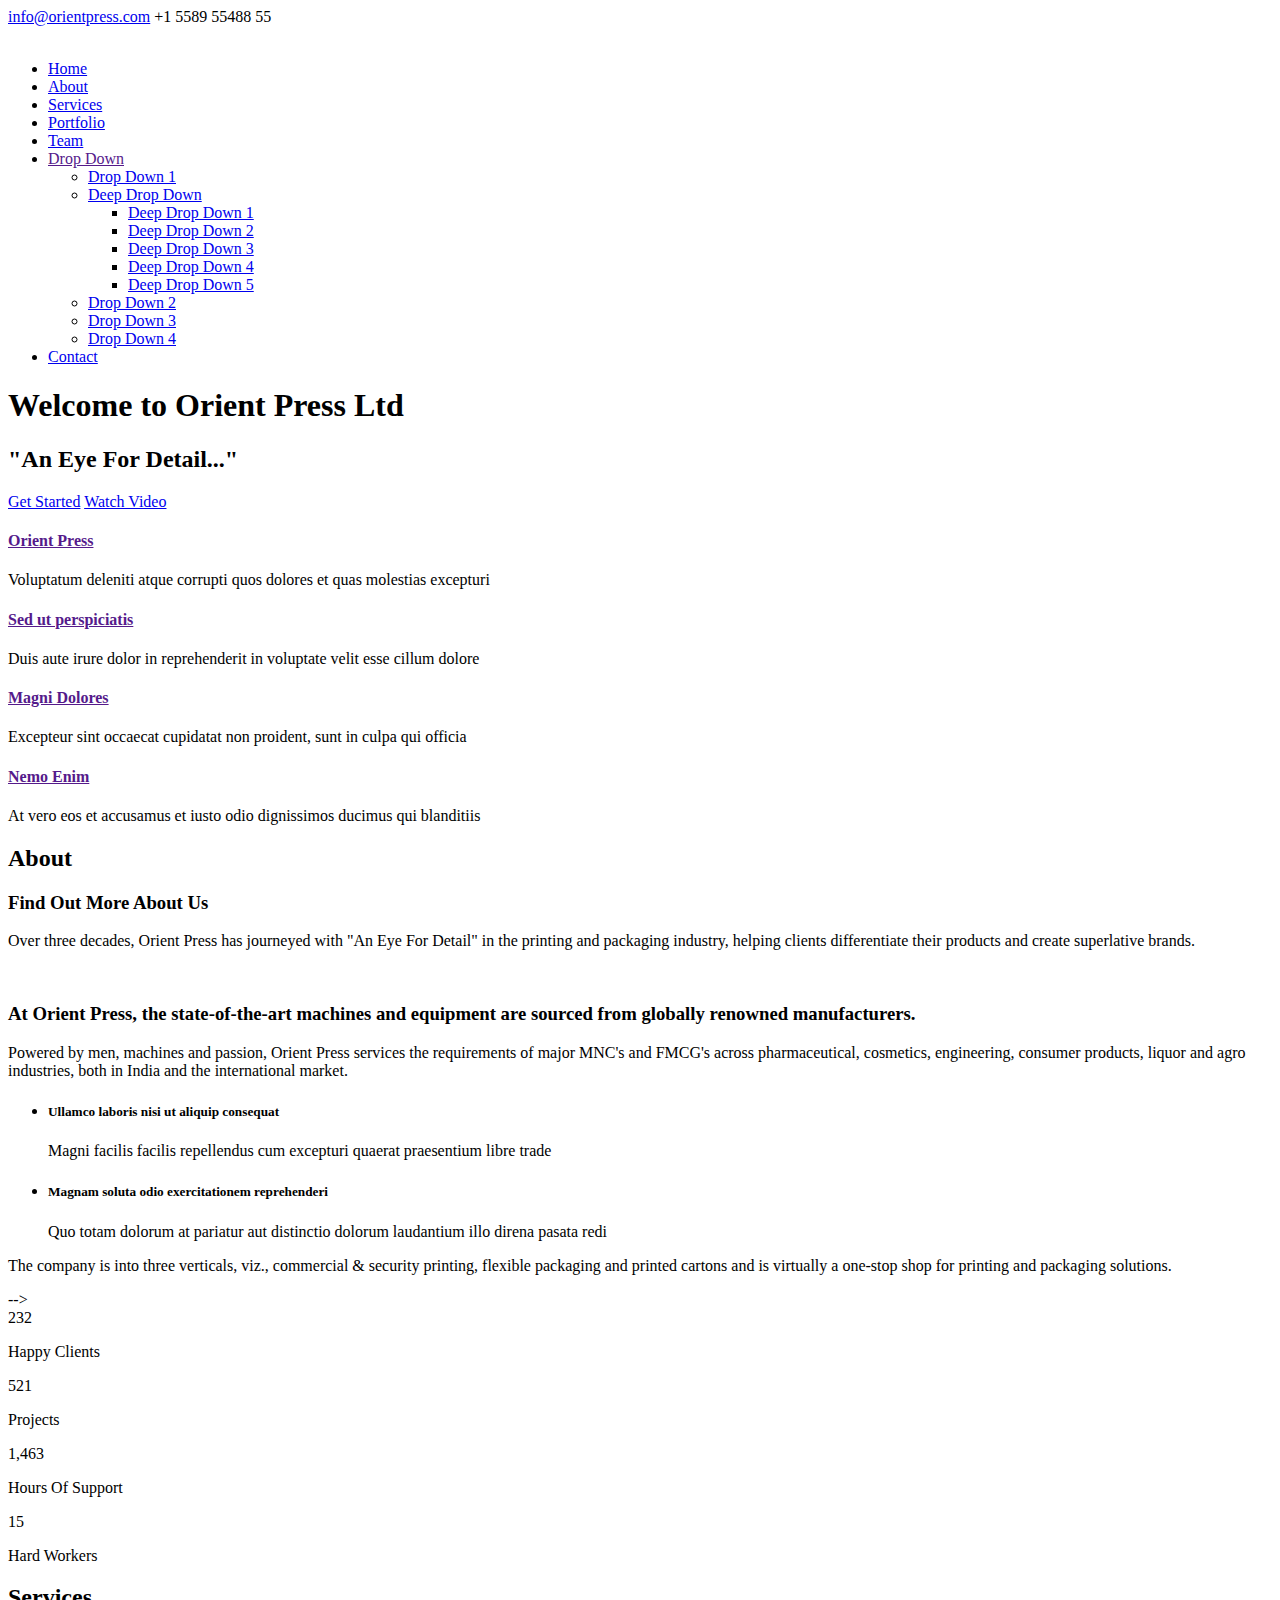
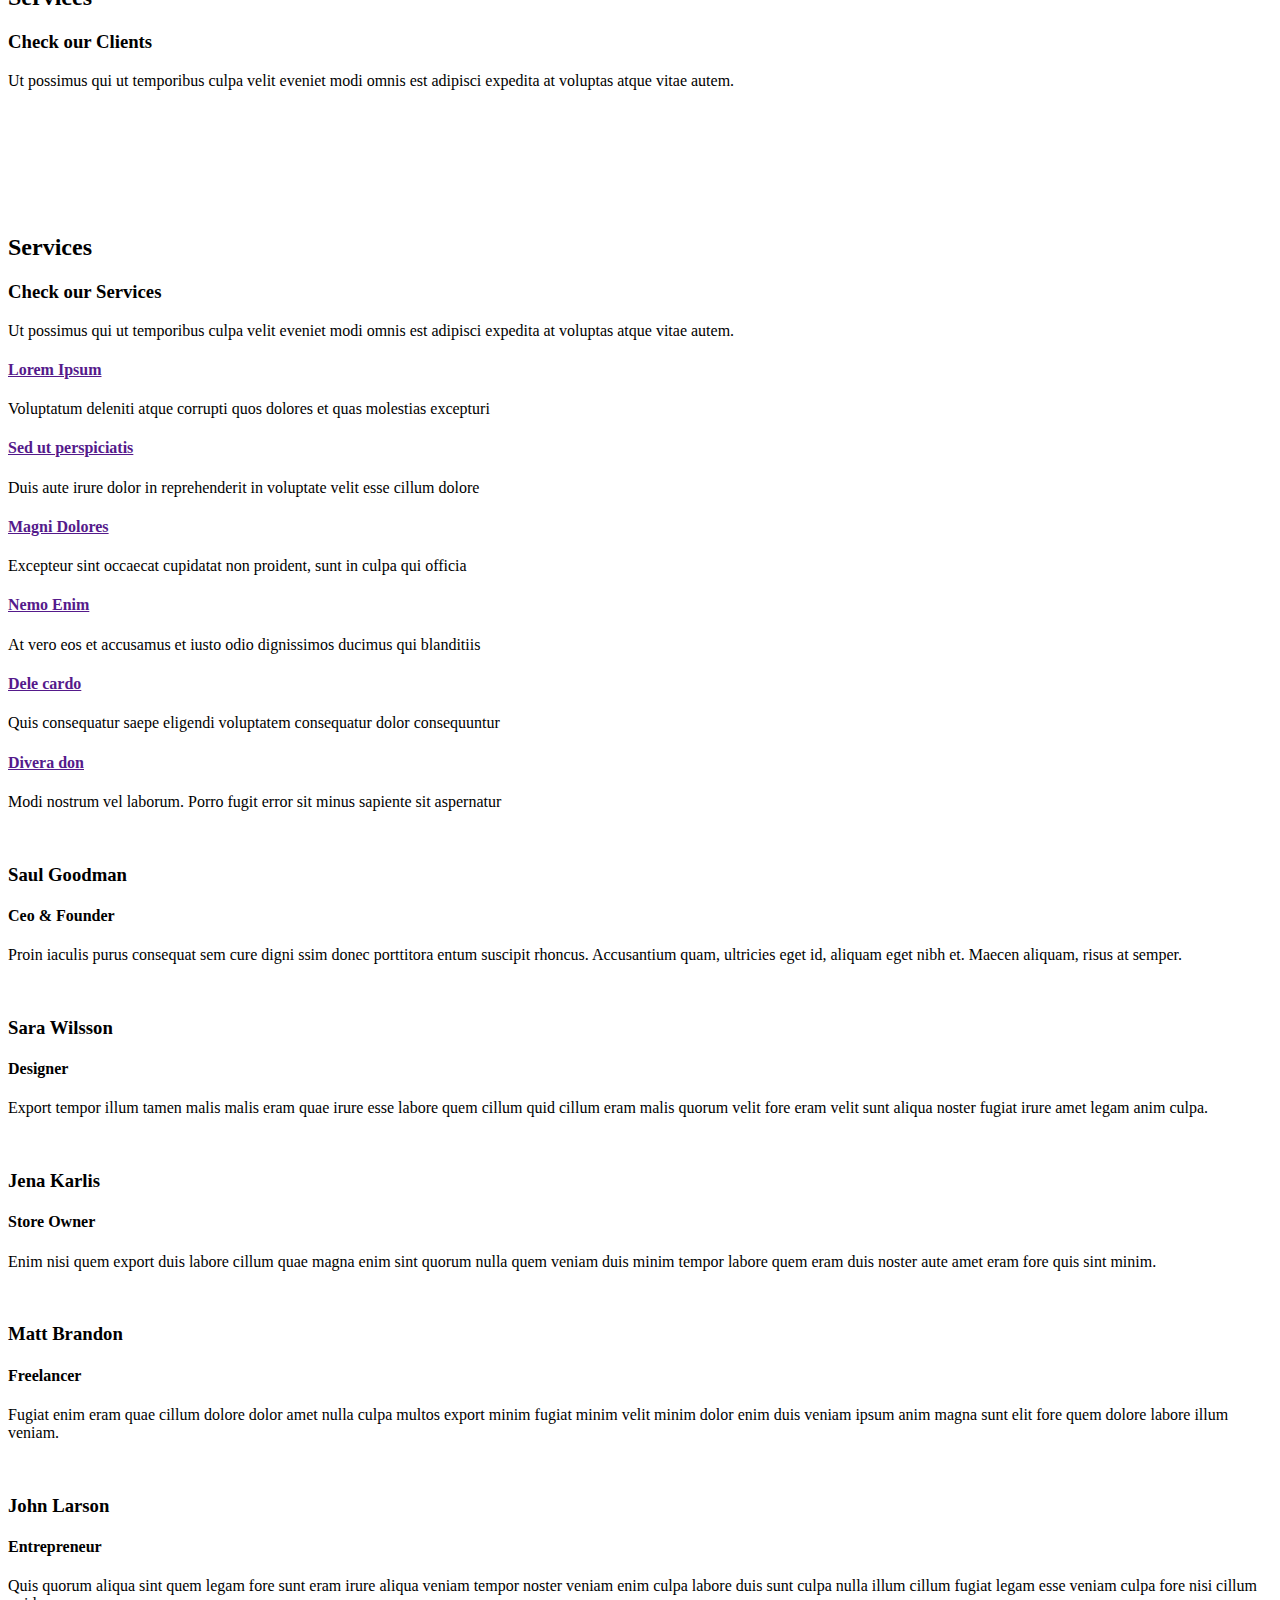
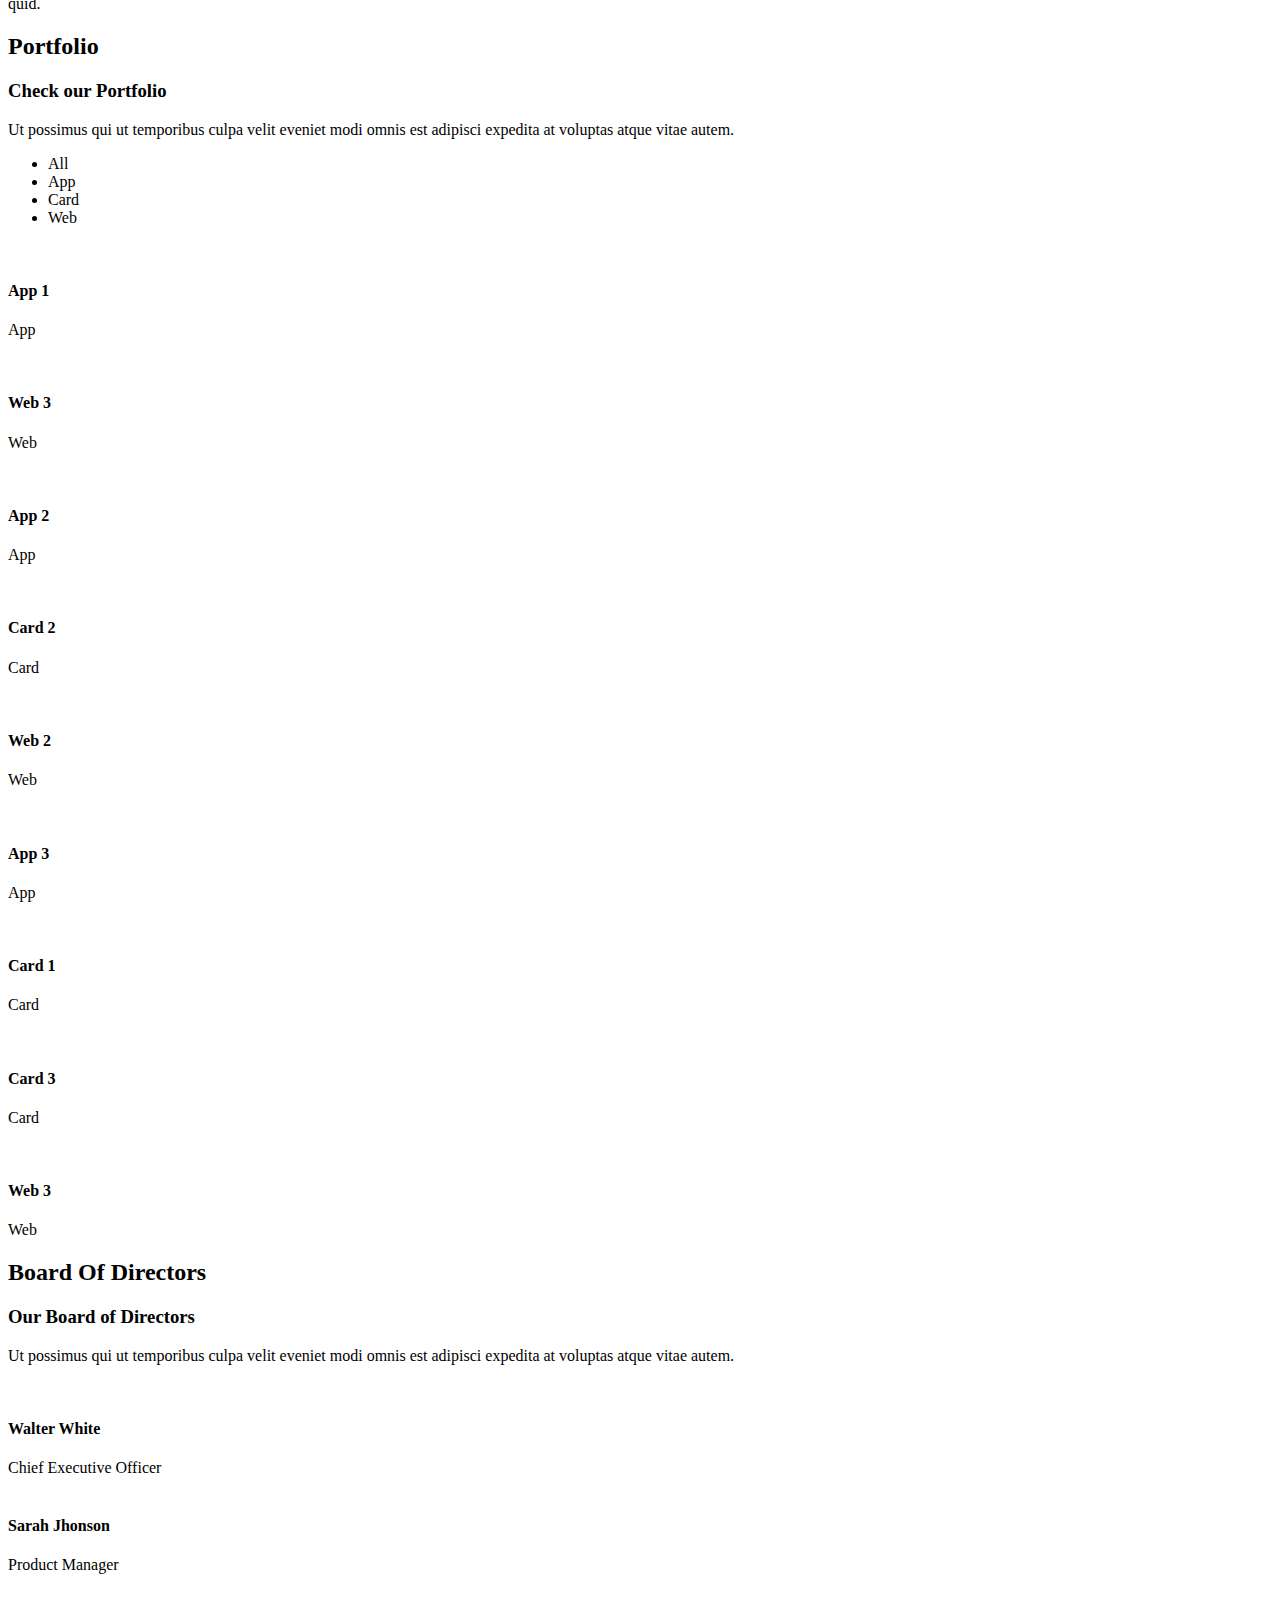
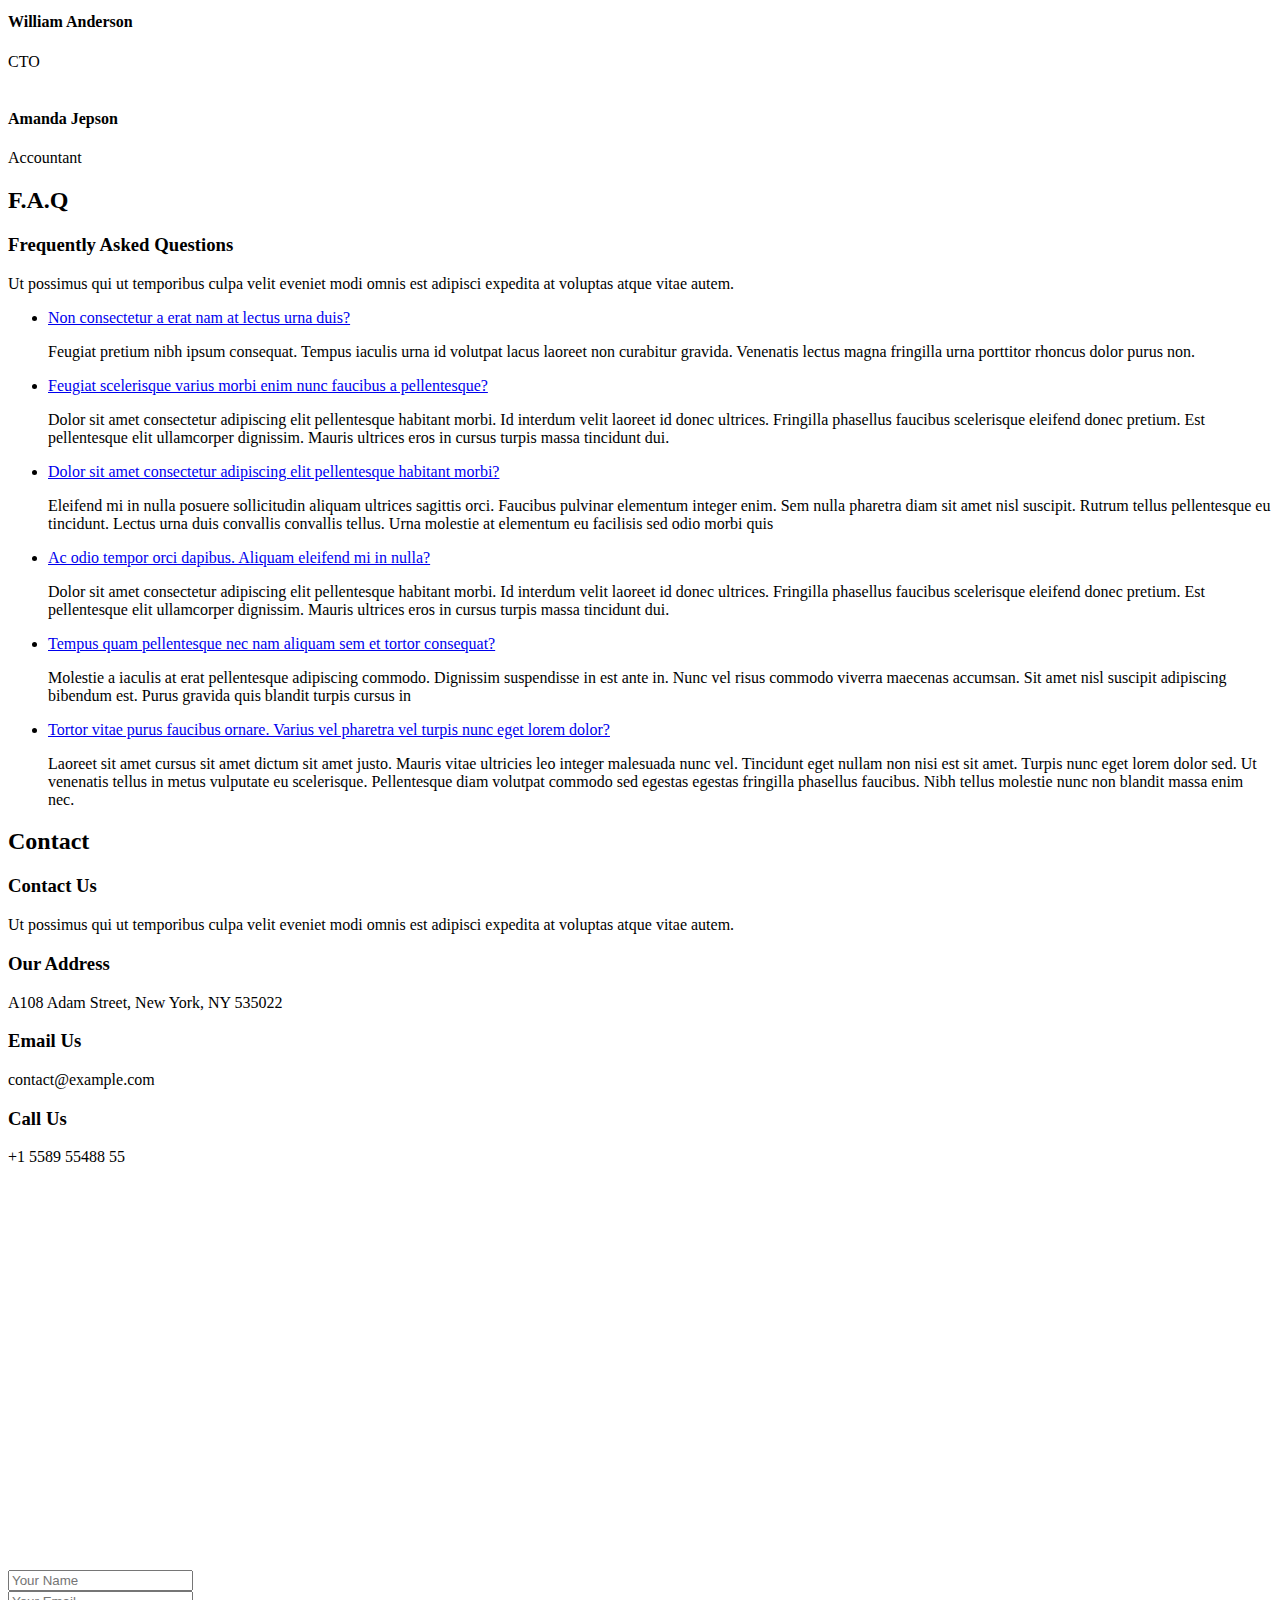
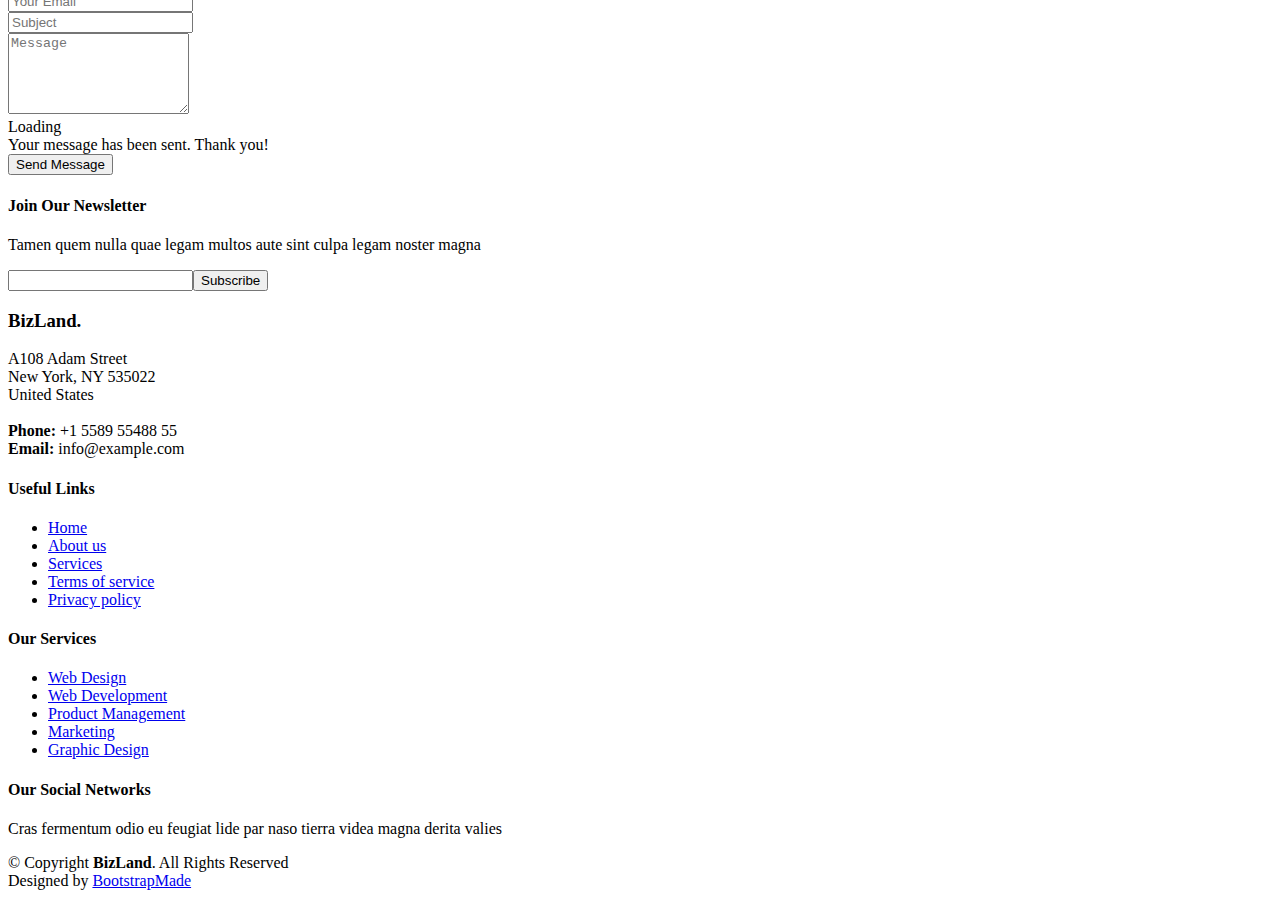
==== index.html @ 2084dbeb "Add files via upload" ====
<!DOCTYPE html>
<html lang="en">

<head>
  <meta charset="utf-8">
  <meta content="width=device-width, initial-scale=1.0" name="viewport">

  <title>BizLand Bootstrap Template - Index</title>
  <meta content="" name="description">
  <meta content="" name="keywords">

  <!-- Favicons -->
  <link href="assets/img/favicon.png" rel="icon">
  <link href="assets/img/apple-touch-icon.png" rel="apple-touch-icon">

  <!-- Google Fonts -->
  <link href="https://fonts.googleapis.com/css?family=Open+Sans:300,300i,400,400i,600,600i,700,700i|Roboto:300,300i,400,400i,500,500i,600,600i,700,700i|Poppins:300,300i,400,400i,500,500i,600,600i,700,700i" rel="stylesheet">

  <!-- Vendor CSS Files -->
  <link href="assets/vendor/bootstrap/css/bootstrap.min.css" rel="stylesheet">
  <link href="assets/vendor/icofont/icofont.min.css" rel="stylesheet">
  <link href="assets/vendor/boxicons/css/boxicons.min.css" rel="stylesheet">
  <link href="assets/vendor/owl.carousel/assets/owl.carousel.min.css" rel="stylesheet">
  <link href="assets/vendor/venobox/venobox.css" rel="stylesheet">
  <link href="assets/vendor/aos/aos.css" rel="stylesheet">

  <!-- Template Main CSS File -->
  <link href="assets/css/style.css" rel="stylesheet">

  <!-- =======================================================
  * Template Name: BizLand - v1.2.0
  * Template URL: https://bootstrapmade.com/bizland-bootstrap-business-template/
  * Author: BootstrapMade.com
  * License: https://bootstrapmade.com/license/
  ======================================================== -->
</head>

<body>

  <!-- ======= Top Bar ======= -->
  <div id="topbar" class="d-none d-lg-flex align-items-center fixed-top">
    <div class="container d-flex">
      <div class="contact-info mr-auto">
        <i class="icofont-envelope"></i> <a href="mailto:info@orientpress.com">info@orientpress.com</a>
        <i class="icofont-phone"></i> +1 5589 55488 55
      </div>
      <div class="social-links">
        <a href="#" class="twitter"><i class="icofont-twitter"></i></a>
        <a href="#" class="facebook"><i class="icofont-facebook"></i></a>
        <a href="#" class="instagram"><i class="icofont-instagram"></i></a>
        <a href="#" class="skype"><i class="icofont-skype"></i></a>
        <a href="#" class="linkedin"><i class="icofont-linkedin"></i></i></a>
      </div>
    </div>
  </div>

  <!-- ======= Header ======= -->
  <header id="header" class="fixed-top">
    <div class="container d-flex align-items-center">

      <!-- <h1 class="logo mr-auto"><a href="index.html">Orient Press Ltd<span>.</span></a></h1> -->
      <img class="logo-adjust" src="./assets/img/512.jpg" alt=""> </img>
      <!-- Uncomment below if you prefer to use an image logo -->
      <!-- <a href="index.html" class="logo mr-auto"><img src="assets/img/logo.png" alt=""></a>-->

      <nav class="nav-menu d-none d-lg-block">
        <ul>
          <li class="active"><a href="index.html">Home</a></li>
          <li><a href="#about">About</a></li>
          <li><a href="#services">Services</a></li>
          <li><a href="#portfolio">Portfolio</a></li>
          <li><a href="#team">Team</a></li>
          <li class="drop-down"><a href="">Drop Down</a>
            <ul>
              <li><a href="#">Drop Down 1</a></li>
              <li class="drop-down"><a href="#">Deep Drop Down</a>
                <ul>
                  <li><a href="#">Deep Drop Down 1</a></li>
                  <li><a href="#">Deep Drop Down 2</a></li>
                  <li><a href="#">Deep Drop Down 3</a></li>
                  <li><a href="#">Deep Drop Down 4</a></li>
                  <li><a href="#">Deep Drop Down 5</a></li>
                </ul>
              </li>
              <li><a href="#">Drop Down 2</a></li>
              <li><a href="#">Drop Down 3</a></li>
              <li><a href="#">Drop Down 4</a></li>
            </ul>
          </li>
          <li><a href="#contact">Contact</a></li>

        </ul>
      </nav><!-- .nav-menu -->

    </div>
  </header><!-- End Header -->

  <!-- ======= Hero Section ======= -->
  <section id="hero" class="d-flex align-items-center">
    <div class="container" data-aos="zoom-out" data-aos-delay="100">
      <h1>Welcome to <span>Orient Press Ltd</spa>
      </h1>
      <h2>"An Eye For Detail..."</h2>
      <div class="d-flex">
        <a href="#about" class="btn-get-started scrollto">Get Started</a>
        <a href="https://www.youtube.com/watch?v=jDDaplaOz7Q" class="venobox btn-watch-video" data-vbtype="video" data-autoplay="true"> Watch Video <i class="icofont-play-alt-2"></i></a>
      </div>
    </div>
  </section><!-- End Hero -->

  <main id="main">

    <!-- ======= Featured Services Section ======= -->
    <section id="featured-services" class="featured-services">
      <div class="container" data-aos="fade-up">

        <div class="row">
          <div class="col-md-6 col-lg-3 d-flex align-items-stretch mb-5 mb-lg-0">
            <div class="icon-box" data-aos="fade-up" data-aos-delay="100">
              <div class="icon"><i class="bx bxl-dribbble"></i></div>
              <h4 class="title"><a href="">Orient Press</a></h4>
              <p class="description">Voluptatum deleniti atque corrupti quos dolores et quas molestias excepturi</p>
            </div>
          </div>

          <div class="col-md-6 col-lg-3 d-flex align-items-stretch mb-5 mb-lg-0">
            <div class="icon-box" data-aos="fade-up" data-aos-delay="200">
              <div class="icon"><i class="bx bx-file"></i></div>
              <h4 class="title"><a href="">Sed ut perspiciatis</a></h4>
              <p class="description">Duis aute irure dolor in reprehenderit in voluptate velit esse cillum dolore</p>
            </div>
          </div>

          <div class="col-md-6 col-lg-3 d-flex align-items-stretch mb-5 mb-lg-0">
            <div class="icon-box" data-aos="fade-up" data-aos-delay="300">
              <div class="icon"><i class="bx bx-tachometer"></i></div>
              <h4 class="title"><a href="">Magni Dolores</a></h4>
              <p class="description">Excepteur sint occaecat cupidatat non proident, sunt in culpa qui officia</p>
            </div>
          </div>

          <div class="col-md-6 col-lg-3 d-flex align-items-stretch mb-5 mb-lg-0">
            <div class="icon-box" data-aos="fade-up" data-aos-delay="400">
              <div class="icon"><i class="bx bx-world"></i></div>
              <h4 class="title"><a href="">Nemo Enim</a></h4>
              <p class="description">At vero eos et accusamus et iusto odio dignissimos ducimus qui blanditiis</p>
            </div>
          </div>

        </div>

      </div>
    </section><!-- End Featured Services Section -->

    <!-- ======= About Section ======= -->
    <section id="about" class="about section-bg">
      <div class="container" data-aos="fade-up">

        <div class="section-title">
          <h2>About</h2>
          <h3>Find Out More <span>About Us</span></h3>
          <p>Over three decades, Orient Press has journeyed with "An Eye For Detail" in the printing and packaging industry, helping clients differentiate their products and create superlative brands.</p>
        </div>

        <div class="row">
          <div class="col-lg-6" data-aos="zoom-out" data-aos-delay="100">
            <img src="assets/img/about.jpg" class="img-fluid" alt="">
          </div>
          <div class="col-lg-6 pt-4 pt-lg-0 content d-flex flex-column justify-content-center" data-aos="fade-up" data-aos-delay="100">
            <h3>At Orient Press, the state-of-the-art machines and equipment are sourced from globally renowned manufacturers.</h3>
            <p class="font-italic">
            Powered by men, machines and passion, Orient Press services the requirements of major MNC's and FMCG's across pharmaceutical, cosmetics, engineering, consumer products, liquor and agro industries, both in India and the international market.
            </p>
            <ul>
              <li>
                <i class="bx bx-store-alt"></i>
                <div>
                  <h5>Ullamco laboris nisi ut aliquip consequat</h5>
                  <p>Magni facilis facilis repellendus cum excepturi quaerat praesentium libre trade</p>
                </div>
              </li>
              <li>
                <i class="bx bx-images"></i>
                <div>
                  <h5>Magnam soluta odio exercitationem reprehenderi</h5>
                  <p>Quo totam dolorum at pariatur aut distinctio dolorum laudantium illo direna pasata redi</p>
                </div>
              </li>
            </ul>
            <p>
              The company is into three verticals, viz., commercial & security printing, flexible packaging and printed cartons and is virtually a one-stop shop for printing and packaging solutions.
            </p>
          </div>
        </div>

      </div>
    </section><!-- End About Section -->

    <!-- ======= Skills Section ======= --> -->
    <!-- <section id="skills" class="skills">
      <div class="container" data-aos="fade-up">

        <div class="row skills-content">

          <div class="col-lg-6">

            <div class="progress">
              <span class="skill">HTML <i class="val">100%</i></span>
              <div class="progress-bar-wrap">
                <div class="progress-bar" role="progressbar" aria-valuenow="100" aria-valuemin="0" aria-valuemax="100"></div>
              </div>
            </div>

            <div class="progress">
              <span class="skill">CSS <i class="val">90%</i></span>
              <div class="progress-bar-wrap">
                <div class="progress-bar" role="progressbar" aria-valuenow="90" aria-valuemin="0" aria-valuemax="100"></div>
              </div>
            </div>

            <div class="progress">
              <span class="skill">JavaScript <i class="val">75%</i></span>
              <div class="progress-bar-wrap">
                <div class="progress-bar" role="progressbar" aria-valuenow="75" aria-valuemin="0" aria-valuemax="100"></div>
              </div>
            </div>

          </div>

          <div class="col-lg-6">

            <div class="progress">
              <span class="skill">PHP <i class="val">80%</i></span>
              <div class="progress-bar-wrap">
                <div class="progress-bar" role="progressbar" aria-valuenow="80" aria-valuemin="0" aria-valuemax="100"></div>
              </div>
            </div>

            <div class="progress">
              <span class="skill">WordPress/CMS <i class="val">90%</i></span>
              <div class="progress-bar-wrap">
                <div class="progress-bar" role="progressbar" aria-valuenow="90" aria-valuemin="0" aria-valuemax="100"></div>
              </div>
            </div>

            <div class="progress">
              <span class="skill">Photoshop <i class="val">55%</i></span>
              <div class="progress-bar-wrap">
                <div class="progress-bar" role="progressbar" aria-valuenow="55" aria-valuemin="0" aria-valuemax="100"></div>
              </div>
            </div>

          </div>

        </div>

      </div>
    </section>
    <--End Skills Section-->

    <!-- ======= Counts Section ======= -->
    <section id="counts" class="counts">
      <div class="container" data-aos="fade-up">

        <div class="row">

          <div class="col-lg-3 col-md-6">
            <div class="count-box">
              <i class="icofont-simple-smile"></i>
              <span data-toggle="counter-up">232</span>
              <p>Happy Clients</p>
            </div>
          </div>

          <div class="col-lg-3 col-md-6 mt-5 mt-md-0">
            <div class="count-box">
              <i class="icofont-document-folder"></i>
              <span data-toggle="counter-up">521</span>
              <p>Projects</p>
            </div>
          </div>

          <div class="col-lg-3 col-md-6 mt-5 mt-lg-0">
            <div class="count-box">
              <i class="icofont-live-support"></i>
              <span data-toggle="counter-up">1,463</span>
              <p>Hours Of Support</p>
            </div>
          </div>

          <div class="col-lg-3 col-md-6 mt-5 mt-lg-0">
            <div class="count-box">
              <i class="icofont-users-alt-5"></i>
              <span data-toggle="counter-up">15</span>
              <p>Hard Workers</p>
            </div>
          </div>

        </div>

      </div>
    </section><!-- End Counts Section -->

    <!-- ======= Clients Section ======= -->
    <div class="section-title">
      <h2>Services</h2>
      <h3>Check our <span>Clients</span></h3>
      <p>Ut possimus qui ut temporibus culpa velit eveniet modi omnis est adipisci expedita at voluptas atque vitae autem.</p>
    </div>

    <section id="clients" class="clients section-bg">
      <div class="container" data-aos="zoom-in">

        <div class="row">

          <div class="col-lg-2 col-md-4 col-6 d-flex align-items-center justify-content-center">
            <img src="assets/img/clients/client-1.png" class="img-fluid" alt="">
          </div>

          <div class="col-lg-2 col-md-4 col-6 d-flex align-items-center justify-content-center">
            <img src="assets/img/clients/client-2.png" class="img-fluid" alt="">
          </div>

          <div class="col-lg-2 col-md-4 col-6 d-flex align-items-center justify-content-center">
            <img src="assets/img/clients/client-3.png" class="img-fluid" alt="">
          </div>

          <div class="col-lg-2 col-md-4 col-6 d-flex align-items-center justify-content-center">
            <img src="assets/img/clients/client-4.png" class="img-fluid" alt="">
          </div>

          <div class="col-lg-2 col-md-4 col-6 d-flex align-items-center justify-content-center">
            <img src="assets/img/clients/client-5.png" class="img-fluid" alt="">
          </div>

          <div class="col-lg-2 col-md-4 col-6 d-flex align-items-center justify-content-center">
            <img src="assets/img/clients/client-6.png" class="img-fluid" alt="">
          </div>

        </div>

      </div>
    </section><!-- End Clients Section -->

    <!-- ======= Services Section ======= -->
    <section id="services" class="services">
      <div class="container" data-aos="fade-up">

        <div class="section-title">
          <h2>Services</h2>
          <h3>Check our <span>Services</span></h3>
          <p>Ut possimus qui ut temporibus culpa velit eveniet modi omnis est adipisci expedita at voluptas atque vitae autem.</p>
        </div>

        <div class="row">
          <div class="col-lg-4 col-md-6 d-flex align-items-stretch" data-aos="zoom-in" data-aos-delay="100">
            <div class="icon-box">
              <div class="icon"><i class="bx bxl-dribbble"></i></div>
              <h4><a href="">Lorem Ipsum</a></h4>
              <p>Voluptatum deleniti atque corrupti quos dolores et quas molestias excepturi</p>
            </div>
          </div>

          <div class="col-lg-4 col-md-6 d-flex align-items-stretch mt-4 mt-md-0" data-aos="zoom-in" data-aos-delay="200">
            <div class="icon-box">
              <div class="icon"><i class="bx bx-file"></i></div>
              <h4><a href="">Sed ut perspiciatis</a></h4>
              <p>Duis aute irure dolor in reprehenderit in voluptate velit esse cillum dolore</p>
            </div>
          </div>

          <div class="col-lg-4 col-md-6 d-flex align-items-stretch mt-4 mt-lg-0" data-aos="zoom-in" data-aos-delay="300">
            <div class="icon-box">
              <div class="icon"><i class="bx bx-tachometer"></i></div>
              <h4><a href="">Magni Dolores</a></h4>
              <p>Excepteur sint occaecat cupidatat non proident, sunt in culpa qui officia</p>
            </div>
          </div>

          <div class="col-lg-4 col-md-6 d-flex align-items-stretch mt-4" data-aos="zoom-in" data-aos-delay="100">
            <div class="icon-box">
              <div class="icon"><i class="bx bx-world"></i></div>
              <h4><a href="">Nemo Enim</a></h4>
              <p>At vero eos et accusamus et iusto odio dignissimos ducimus qui blanditiis</p>
            </div>
          </div>

          <div class="col-lg-4 col-md-6 d-flex align-items-stretch mt-4" data-aos="zoom-in" data-aos-delay="200">
            <div class="icon-box">
              <div class="icon"><i class="bx bx-slideshow"></i></div>
              <h4><a href="">Dele cardo</a></h4>
              <p>Quis consequatur saepe eligendi voluptatem consequatur dolor consequuntur</p>
            </div>
          </div>

          <div class="col-lg-4 col-md-6 d-flex align-items-stretch mt-4" data-aos="zoom-in" data-aos-delay="300">
            <div class="icon-box">
              <div class="icon"><i class="bx bx-arch"></i></div>
              <h4><a href="">Divera don</a></h4>
              <p>Modi nostrum vel laborum. Porro fugit error sit minus sapiente sit aspernatur</p>
            </div>
          </div>

        </div>

      </div>
    </section><!-- End Services Section -->

    <!-- ======= Testimonials Section ======= -->
    <section id="testimonials" class="testimonials">
      <div class="container" data-aos="zoom-in">

        <div class="owl-carousel testimonials-carousel">

          <div class="testimonial-item">
            <img src="assets/img/testimonials/testimonials-1.jpg" class="testimonial-img" alt="">
            <h3>Saul Goodman</h3>
            <h4>Ceo &amp; Founder</h4>
            <p>
              <i class="bx bxs-quote-alt-left quote-icon-left"></i>
              Proin iaculis purus consequat sem cure digni ssim donec porttitora entum suscipit rhoncus. Accusantium quam, ultricies eget id, aliquam eget nibh et. Maecen aliquam, risus at semper.
              <i class="bx bxs-quote-alt-right quote-icon-right"></i>
            </p>
          </div>

          <div class="testimonial-item">
            <img src="assets/img/testimonials/testimonials-2.jpg" class="testimonial-img" alt="">
            <h3>Sara Wilsson</h3>
            <h4>Designer</h4>
            <p>
              <i class="bx bxs-quote-alt-left quote-icon-left"></i>
              Export tempor illum tamen malis malis eram quae irure esse labore quem cillum quid cillum eram malis quorum velit fore eram velit sunt aliqua noster fugiat irure amet legam anim culpa.
              <i class="bx bxs-quote-alt-right quote-icon-right"></i>
            </p>
          </div>

          <div class="testimonial-item">
            <img src="assets/img/testimonials/testimonials-3.jpg" class="testimonial-img" alt="">
            <h3>Jena Karlis</h3>
            <h4>Store Owner</h4>
            <p>
              <i class="bx bxs-quote-alt-left quote-icon-left"></i>
              Enim nisi quem export duis labore cillum quae magna enim sint quorum nulla quem veniam duis minim tempor labore quem eram duis noster aute amet eram fore quis sint minim.
              <i class="bx bxs-quote-alt-right quote-icon-right"></i>
            </p>
          </div>

          <div class="testimonial-item">
            <img src="assets/img/testimonials/testimonials-4.jpg" class="testimonial-img" alt="">
            <h3>Matt Brandon</h3>
            <h4>Freelancer</h4>
            <p>
              <i class="bx bxs-quote-alt-left quote-icon-left"></i>
              Fugiat enim eram quae cillum dolore dolor amet nulla culpa multos export minim fugiat minim velit minim dolor enim duis veniam ipsum anim magna sunt elit fore quem dolore labore illum veniam.
              <i class="bx bxs-quote-alt-right quote-icon-right"></i>
            </p>
          </div>

          <div class="testimonial-item">
            <img src="assets/img/testimonials/testimonials-5.jpg" class="testimonial-img" alt="">
            <h3>John Larson</h3>
            <h4>Entrepreneur</h4>
            <p>
              <i class="bx bxs-quote-alt-left quote-icon-left"></i>
              Quis quorum aliqua sint quem legam fore sunt eram irure aliqua veniam tempor noster veniam enim culpa labore duis sunt culpa nulla illum cillum fugiat legam esse veniam culpa fore nisi cillum quid.
              <i class="bx bxs-quote-alt-right quote-icon-right"></i>
            </p>
          </div>

        </div>

      </div>
    </section><!-- End Testimonials Section -->

    <!-- ======= Portfolio Section ======= -->
    <section id="portfolio" class="portfolio">
      <div class="container" data-aos="fade-up">

        <div class="section-title">
          <h2>Portfolio</h2>
          <h3>Check our <span>Portfolio</span></h3>
          <p>Ut possimus qui ut temporibus culpa velit eveniet modi omnis est adipisci expedita at voluptas atque vitae autem.</p>
        </div>

        <div class="row" data-aos="fade-up" data-aos-delay="100">
          <div class="col-lg-12 d-flex justify-content-center">
            <ul id="portfolio-flters">
              <li data-filter="*" class="filter-active">All</li>
              <li data-filter=".filter-app">App</li>
              <li data-filter=".filter-card">Card</li>
              <li data-filter=".filter-web">Web</li>
            </ul>
          </div>
        </div>

        <div class="row portfolio-container" data-aos="fade-up" data-aos-delay="200">

          <div class="col-lg-4 col-md-6 portfolio-item filter-app">
            <img src="assets/img/portfolio/portfolio-1.jpg" class="img-fluid" alt="">
            <div class="portfolio-info">
              <h4>App 1</h4>
              <p>App</p>
              <a href="assets/img/portfolio/portfolio-1.jpg" data-gall="portfolioGallery" class="venobox preview-link" title="App 1"><i class="bx bx-plus"></i></a>
              <a href="portfolio-details.html" class="details-link" title="More Details"><i class="bx bx-link"></i></a>
            </div>
          </div>

          <div class="col-lg-4 col-md-6 portfolio-item filter-web">
            <img src="assets/img/portfolio/portfolio-2.jpg" class="img-fluid" alt="">
            <div class="portfolio-info">
              <h4>Web 3</h4>
              <p>Web</p>
              <a href="assets/img/portfolio/portfolio-2.jpg" data-gall="portfolioGallery" class="venobox preview-link" title="Web 3"><i class="bx bx-plus"></i></a>
              <a href="portfolio-details.html" class="details-link" title="More Details"><i class="bx bx-link"></i></a>
            </div>
          </div>

          <div class="col-lg-4 col-md-6 portfolio-item filter-app">
            <img src="assets/img/portfolio/portfolio-3.jpg" class="img-fluid" alt="">
            <div class="portfolio-info">
              <h4>App 2</h4>
              <p>App</p>
              <a href="assets/img/portfolio/portfolio-3.jpg" data-gall="portfolioGallery" class="venobox preview-link" title="App 2"><i class="bx bx-plus"></i></a>
              <a href="portfolio-details.html" class="details-link" title="More Details"><i class="bx bx-link"></i></a>
            </div>
          </div>

          <div class="col-lg-4 col-md-6 portfolio-item filter-card">
            <img src="assets/img/portfolio/portfolio-4.jpg" class="img-fluid" alt="">
            <div class="portfolio-info">
              <h4>Card 2</h4>
              <p>Card</p>
              <a href="assets/img/portfolio/portfolio-4.jpg" data-gall="portfolioGallery" class="venobox preview-link" title="Card 2"><i class="bx bx-plus"></i></a>
              <a href="portfolio-details.html" class="details-link" title="More Details"><i class="bx bx-link"></i></a>
            </div>
          </div>

          <div class="col-lg-4 col-md-6 portfolio-item filter-web">
            <img src="assets/img/portfolio/portfolio-5.jpg" class="img-fluid" alt="">
            <div class="portfolio-info">
              <h4>Web 2</h4>
              <p>Web</p>
              <a href="assets/img/portfolio/portfolio-5.jpg" data-gall="portfolioGallery" class="venobox preview-link" title="Web 2"><i class="bx bx-plus"></i></a>
              <a href="portfolio-details.html" class="details-link" title="More Details"><i class="bx bx-link"></i></a>
            </div>
          </div>

          <div class="col-lg-4 col-md-6 portfolio-item filter-app">
            <img src="assets/img/portfolio/portfolio-6.jpg" class="img-fluid" alt="">
            <div class="portfolio-info">
              <h4>App 3</h4>
              <p>App</p>
              <a href="assets/img/portfolio/portfolio-6.jpg" data-gall="portfolioGallery" class="venobox preview-link" title="App 3"><i class="bx bx-plus"></i></a>
              <a href="portfolio-details.html" class="details-link" title="More Details"><i class="bx bx-link"></i></a>
            </div>
          </div>

          <div class="col-lg-4 col-md-6 portfolio-item filter-card">
            <img src="assets/img/portfolio/portfolio-7.jpg" class="img-fluid" alt="">
            <div class="portfolio-info">
              <h4>Card 1</h4>
              <p>Card</p>
              <a href="assets/img/portfolio/portfolio-7.jpg" data-gall="portfolioGallery" class="venobox preview-link" title="Card 1"><i class="bx bx-plus"></i></a>
              <a href="portfolio-details.html" class="details-link" title="More Details"><i class="bx bx-link"></i></a>
            </div>
          </div>

          <div class="col-lg-4 col-md-6 portfolio-item filter-card">
            <img src="assets/img/portfolio/portfolio-8.jpg" class="img-fluid" alt="">
            <div class="portfolio-info">
              <h4>Card 3</h4>
              <p>Card</p>
              <a href="assets/img/portfolio/portfolio-8.jpg" data-gall="portfolioGallery" class="venobox preview-link" title="Card 3"><i class="bx bx-plus"></i></a>
              <a href="portfolio-details.html" class="details-link" title="More Details"><i class="bx bx-link"></i></a>
            </div>
          </div>

          <div class="col-lg-4 col-md-6 portfolio-item filter-web">
            <img src="assets/img/portfolio/portfolio-9.jpg" class="img-fluid" alt="">
            <div class="portfolio-info">
              <h4>Web 3</h4>
              <p>Web</p>
              <a href="assets/img/portfolio/portfolio-9.jpg" data-gall="portfolioGallery" class="venobox preview-link" title="Web 3"><i class="bx bx-plus"></i></a>
              <a href="portfolio-details.html" class="details-link" title="More Details"><i class="bx bx-link"></i></a>
            </div>
          </div>

        </div>

      </div>
    </section><!-- End Portfolio Section -->

    <!-- ======= Team Section ======= -->
    <section id="team" class="team section-bg">
      <div class="container" data-aos="fade-up">

        <div class="section-title">
          <h2>Board Of Directors</h2>
          <h3>Our Board of<span> Directors</span></h3>
          <p>Ut possimus qui ut temporibus culpa velit eveniet modi omnis est adipisci expedita at voluptas atque vitae autem.</p>
        </div>

        <div class="row">

          <div class="col-lg-3 col-md-6 d-flex align-items-stretch" data-aos="fade-up" data-aos-delay="100">
            <div class="member">
              <div class="member-img">
                <img src="assets/img/team/team-1.jpg" class="img-fluid" alt="">
                <div class="social">
                  <a href=""><i class="icofont-twitter"></i></a>
                  <a href=""><i class="icofont-facebook"></i></a>
                  <a href=""><i class="icofont-instagram"></i></a>
                  <a href=""><i class="icofont-linkedin"></i></a>
                </div>
              </div>
              <div class="member-info">
                <h4>Walter White</h4>
                <span>Chief Executive Officer</span>
              </div>
            </div>
          </div>

          <div class="col-lg-3 col-md-6 d-flex align-items-stretch" data-aos="fade-up" data-aos-delay="200">
            <div class="member">
              <div class="member-img">
                <img src="assets/img/team/team-2.jpg" class="img-fluid" alt="">
                <div class="social">
                  <a href=""><i class="icofont-twitter"></i></a>
                  <a href=""><i class="icofont-facebook"></i></a>
                  <a href=""><i class="icofont-instagram"></i></a>
                  <a href=""><i class="icofont-linkedin"></i></a>
                </div>
              </div>
              <div class="member-info">
                <h4>Sarah Jhonson</h4>
                <span>Product Manager</span>
              </div>
            </div>
          </div>

          <div class="col-lg-3 col-md-6 d-flex align-items-stretch" data-aos="fade-up" data-aos-delay="300">
            <div class="member">
              <div class="member-img">
                <img src="assets/img/team/team-3.jpg" class="img-fluid" alt="">
                <div class="social">
                  <a href=""><i class="icofont-twitter"></i></a>
                  <a href=""><i class="icofont-facebook"></i></a>
                  <a href=""><i class="icofont-instagram"></i></a>
                  <a href=""><i class="icofont-linkedin"></i></a>
                </div>
              </div>
              <div class="member-info">
                <h4>William Anderson</h4>
                <span>CTO</span>
              </div>
            </div>
          </div>

          <div class="col-lg-3 col-md-6 d-flex align-items-stretch" data-aos="fade-up" data-aos-delay="400">
            <div class="member">
              <div class="member-img">
                <img src="assets/img/team/team-4.jpg" class="img-fluid" alt="">
                <div class="social">
                  <a href=""><i class="icofont-twitter"></i></a>
                  <a href=""><i class="icofont-facebook"></i></a>
                  <a href=""><i class="icofont-instagram"></i></a>
                  <a href=""><i class="icofont-linkedin"></i></a>
                </div>
              </div>
              <div class="member-info">
                <h4>Amanda Jepson</h4>
                <span>Accountant</span>
              </div>
            </div>
          </div>

        </div>

      </div>
    </section><!-- End Team Section -->

    <!-- ======= Pricing Section ======= -->
    <!-- <section id="pricing" class="pricing">
      <div class="container" data-aos="fade-up">

        <div class="section-title">
          <h2>Pricing</h2>
          <h3>Check our <span>Pricing</span></h3>
          <p>Ut possimus qui ut temporibus culpa velit eveniet modi omnis est adipisci expedita at voluptas atque vitae autem.</p>
        </div>

        <div class="row">

          <div class="col-lg-3 col-md-6" data-aos="fade-up" data-aos-delay="100">
            <div class="box">
              <h3>Free</h3>
              <h4><sup>$</sup>0<span> / month</span></h4>
              <ul>
                <li>Aida dere</li>
                <li>Nec feugiat nisl</li>
                <li>Nulla at volutpat dola</li>
                <li class="na">Pharetra massa</li>
                <li class="na">Massa ultricies mi</li>
              </ul>
              <div class="btn-wrap">
                <a href="#" class="btn-buy">Buy Now</a>
              </div>
            </div>
          </div>

          <div class="col-lg-3 col-md-6 mt-4 mt-md-0" data-aos="fade-up" data-aos-delay="200">
            <div class="box featured">
              <h3>Business</h3>
              <h4><sup>$</sup>19<span> / month</span></h4>
              <ul>
                <li>Aida dere</li>
                <li>Nec feugiat nisl</li>
                <li>Nulla at volutpat dola</li>
                <li>Pharetra massa</li>
                <li class="na">Massa ultricies mi</li>
              </ul>
              <div class="btn-wrap">
                <a href="#" class="btn-buy">Buy Now</a>
              </div>
            </div>
          </div>

          <div class="col-lg-3 col-md-6 mt-4 mt-lg-0" data-aos="fade-up" data-aos-delay="300">
            <div class="box">
              <h3>Developer</h3>
              <h4><sup>$</sup>29<span> / month</span></h4>
              <ul>
                <li>Aida dere</li>
                <li>Nec feugiat nisl</li>
                <li>Nulla at volutpat dola</li>
                <li>Pharetra massa</li>
                <li>Massa ultricies mi</li>
              </ul>
              <div class="btn-wrap">
                <a href="#" class="btn-buy">Buy Now</a>
              </div>
            </div>
          </div>

          <div class="col-lg-3 col-md-6 mt-4 mt-lg-0" data-aos="fade-up" data-aos-delay="400">
            <div class="box">
              <span class="advanced">Advanced</span>
              <h3>Ultimate</h3>
              <h4><sup>$</sup>49<span> / month</span></h4>
              <ul>
                <li>Aida dere</li>
                <li>Nec feugiat nisl</li>
                <li>Nulla at volutpat dola</li>
                <li>Pharetra massa</li>
                <li>Massa ultricies mi</li>
              </ul>
              <div class="btn-wrap">
                <a href="#" class="btn-buy">Buy Now</a>
              </div>
            </div>
          </div>

        </div>

      </div>
    </section> -->
    <!-- End Pricing Section -->

    <!-- ======= Frequently Asked Questions Section ======= -->
    <section id="faq" class="faq section-bg">
      <div class="container" data-aos="fade-up">

        <div class="section-title">
          <h2>F.A.Q</h2>
          <h3>Frequently Asked <span>Questions</span></h3>
          <p>Ut possimus qui ut temporibus culpa velit eveniet modi omnis est adipisci expedita at voluptas atque vitae autem.</p>
        </div>

        <ul class="faq-list" data-aos="fade-up" data-aos-delay="100">

          <li>
            <a data-toggle="collapse" class="" href="#faq1">Non consectetur a erat nam at lectus urna duis? <i class="icofont-simple-up"></i></a>
            <div id="faq1" class="collapse show" data-parent=".faq-list">
              <p>
                Feugiat pretium nibh ipsum consequat. Tempus iaculis urna id volutpat lacus laoreet non curabitur gravida. Venenatis lectus magna fringilla urna porttitor rhoncus dolor purus non.
              </p>
            </div>
          </li>

          <li>
            <a data-toggle="collapse" href="#faq2" class="collapsed">Feugiat scelerisque varius morbi enim nunc faucibus a pellentesque? <i class="icofont-simple-up"></i></a>
            <div id="faq2" class="collapse" data-parent=".faq-list">
              <p>
                Dolor sit amet consectetur adipiscing elit pellentesque habitant morbi. Id interdum velit laoreet id donec ultrices. Fringilla phasellus faucibus scelerisque eleifend donec pretium. Est pellentesque elit ullamcorper dignissim. Mauris ultrices eros in cursus turpis massa tincidunt dui.
              </p>
            </div>
          </li>

          <li>
            <a data-toggle="collapse" href="#faq3" class="collapsed">Dolor sit amet consectetur adipiscing elit pellentesque habitant morbi? <i class="icofont-simple-up"></i></a>
            <div id="faq3" class="collapse" data-parent=".faq-list">
              <p>
                Eleifend mi in nulla posuere sollicitudin aliquam ultrices sagittis orci. Faucibus pulvinar elementum integer enim. Sem nulla pharetra diam sit amet nisl suscipit. Rutrum tellus pellentesque eu tincidunt. Lectus urna duis convallis convallis tellus. Urna molestie at elementum eu facilisis sed odio morbi quis
              </p>
            </div>
          </li>

          <li>
            <a data-toggle="collapse" href="#faq4" class="collapsed">Ac odio tempor orci dapibus. Aliquam eleifend mi in nulla? <i class="icofont-simple-up"></i></a>
            <div id="faq4" class="collapse" data-parent=".faq-list">
              <p>
                Dolor sit amet consectetur adipiscing elit pellentesque habitant morbi. Id interdum velit laoreet id donec ultrices. Fringilla phasellus faucibus scelerisque eleifend donec pretium. Est pellentesque elit ullamcorper dignissim. Mauris ultrices eros in cursus turpis massa tincidunt dui.
              </p>
            </div>
          </li>

          <li>
            <a data-toggle="collapse" href="#faq5" class="collapsed">Tempus quam pellentesque nec nam aliquam sem et tortor consequat? <i class="icofont-simple-up"></i></a>
            <div id="faq5" class="collapse" data-parent=".faq-list">
              <p>
                Molestie a iaculis at erat pellentesque adipiscing commodo. Dignissim suspendisse in est ante in. Nunc vel risus commodo viverra maecenas accumsan. Sit amet nisl suscipit adipiscing bibendum est. Purus gravida quis blandit turpis cursus in
              </p>
            </div>
          </li>

          <li>
            <a data-toggle="collapse" href="#faq6" class="collapsed">Tortor vitae purus faucibus ornare. Varius vel pharetra vel turpis nunc eget lorem dolor? <i class="icofont-simple-up"></i></a>
            <div id="faq6" class="collapse" data-parent=".faq-list">
              <p>
                Laoreet sit amet cursus sit amet dictum sit amet justo. Mauris vitae ultricies leo integer malesuada nunc vel. Tincidunt eget nullam non nisi est sit amet. Turpis nunc eget lorem dolor sed. Ut venenatis tellus in metus vulputate eu scelerisque. Pellentesque diam volutpat commodo sed egestas egestas fringilla phasellus faucibus. Nibh tellus molestie nunc non blandit massa enim nec.
              </p>
            </div>
          </li>

        </ul>

      </div>
    </section><!-- End Frequently Asked Questions Section -->

    <!-- ======= Contact Section ======= -->
    <section id="contact" class="contact">
      <div class="container" data-aos="fade-up">

        <div class="section-title">
          <h2>Contact</h2>
          <h3><span>Contact Us</span></h3>
          <p>Ut possimus qui ut temporibus culpa velit eveniet modi omnis est adipisci expedita at voluptas atque vitae autem.</p>
        </div>

        <div class="row" data-aos="fade-up" data-aos-delay="100">
          <div class="col-lg-6">
            <div class="info-box mb-4">
              <i class="bx bx-map"></i>
              <h3>Our Address</h3>
              <p>A108 Adam Street, New York, NY 535022</p>
            </div>
          </div>

          <div class="col-lg-3 col-md-6">
            <div class="info-box  mb-4">
              <i class="bx bx-envelope"></i>
              <h3>Email Us</h3>
              <p>contact@example.com</p>
            </div>
          </div>

          <div class="col-lg-3 col-md-6">
            <div class="info-box  mb-4">
              <i class="bx bx-phone-call"></i>
              <h3>Call Us</h3>
              <p>+1 5589 55488 55</p>
            </div>
          </div>

        </div>

        <div class="row" data-aos="fade-up" data-aos-delay="100">

          <div class="col-lg-6 ">
            <iframe class="mb-4 mb-lg-0" src="https://www.google.com/maps/embed?pb=!1m14!1m8!1m3!1d12097.433213460943!2d-74.0062269!3d40.7101282!3m2!1i1024!2i768!4f13.1!3m3!1m2!1s0x0%3A0xb89d1fe6bc499443!2sDowntown+Conference+Center!5e0!3m2!1smk!2sbg!4v1539943755621" frameborder="0" style="border:0; width: 100%; height: 384px;" allowfullscreen></iframe>
          </div>

          <div class="col-lg-6">
            <form action="forms/contact.php" method="post" role="form" class="php-email-form">
              <div class="form-row">
                <div class="col form-group">
                  <input type="text" name="name" class="form-control" id="name" placeholder="Your Name" data-rule="minlen:4" data-msg="Please enter at least 4 chars" />
                  <div class="validate"></div>
                </div>
                <div class="col form-group">
                  <input type="email" class="form-control" name="email" id="email" placeholder="Your Email" data-rule="email" data-msg="Please enter a valid email" />
                  <div class="validate"></div>
                </div>
              </div>
              <div class="form-group">
                <input type="text" class="form-control" name="subject" id="subject" placeholder="Subject" data-rule="minlen:4" data-msg="Please enter at least 8 chars of subject" />
                <div class="validate"></div>
              </div>
              <div class="form-group">
                <textarea class="form-control" name="message" rows="5" data-rule="required" data-msg="Please write something for us" placeholder="Message"></textarea>
                <div class="validate"></div>
              </div>
              <div class="mb-3">
                <div class="loading">Loading</div>
                <div class="error-message"></div>
                <div class="sent-message">Your message has been sent. Thank you!</div>
              </div>
              <div class="text-center"><button type="submit">Send Message</button></div>
            </form>
          </div>

        </div>

      </div>
    </section><!-- End Contact Section -->

  </main><!-- End #main -->

  <!-- ======= Footer ======= -->
  <footer id="footer">

    <div class="footer-newsletter">
      <div class="container">
        <div class="row justify-content-center">
          <div class="col-lg-6">
            <h4>Join Our Newsletter</h4>
            <p>Tamen quem nulla quae legam multos aute sint culpa legam noster magna</p>
            <form action="" method="post">
              <input type="email" name="email"><input type="submit" value="Subscribe">
            </form>
          </div>
        </div>
      </div>
    </div>

    <div class="footer-top">
      <div class="container">
        <div class="row">

          <div class="col-lg-3 col-md-6 footer-contact">
            <h3>BizLand<span>.</span></h3>
            <p>
              A108 Adam Street <br>
              New York, NY 535022<br>
              United States <br><br>
              <strong>Phone:</strong> +1 5589 55488 55<br>
              <strong>Email:</strong> info@example.com<br>
            </p>
          </div>

          <div class="col-lg-3 col-md-6 footer-links">
            <h4>Useful Links</h4>
            <ul>
              <li><i class="bx bx-chevron-right"></i> <a href="#">Home</a></li>
              <li><i class="bx bx-chevron-right"></i> <a href="#">About us</a></li>
              <li><i class="bx bx-chevron-right"></i> <a href="#">Services</a></li>
              <li><i class="bx bx-chevron-right"></i> <a href="#">Terms of service</a></li>
              <li><i class="bx bx-chevron-right"></i> <a href="#">Privacy policy</a></li>
            </ul>
          </div>

          <div class="col-lg-3 col-md-6 footer-links">
            <h4>Our Services</h4>
            <ul>
              <li><i class="bx bx-chevron-right"></i> <a href="#">Web Design</a></li>
              <li><i class="bx bx-chevron-right"></i> <a href="#">Web Development</a></li>
              <li><i class="bx bx-chevron-right"></i> <a href="#">Product Management</a></li>
              <li><i class="bx bx-chevron-right"></i> <a href="#">Marketing</a></li>
              <li><i class="bx bx-chevron-right"></i> <a href="#">Graphic Design</a></li>
            </ul>
          </div>

          <div class="col-lg-3 col-md-6 footer-links">
            <h4>Our Social Networks</h4>
            <p>Cras fermentum odio eu feugiat lide par naso tierra videa magna derita valies</p>
            <div class="social-links mt-3">
              <a href="#" class="twitter"><i class="bx bxl-twitter"></i></a>
              <a href="#" class="facebook"><i class="bx bxl-facebook"></i></a>
              <a href="#" class="instagram"><i class="bx bxl-instagram"></i></a>
              <a href="#" class="google-plus"><i class="bx bxl-skype"></i></a>
              <a href="#" class="linkedin"><i class="bx bxl-linkedin"></i></a>
            </div>
          </div>

        </div>
      </div>
    </div>

    <div class="container py-4">
      <div class="copyright">
        &copy; Copyright <strong><span>BizLand</span></strong>. All Rights Reserved
      </div>
      <div class="credits">
        <!-- All the links in the footer should remain intact. -->
        <!-- You can delete the links only if you purchased the pro version. -->
        <!-- Licensing information: https://bootstrapmade.com/license/ -->
        <!-- Purchase the pro version with working PHP/AJAX contact form: https://bootstrapmade.com/bizland-bootstrap-business-template/ -->
        Designed by <a href="https://bootstrapmade.com/">BootstrapMade</a>
      </div>
    </div>
  </footer><!-- End Footer -->

  <div id="preloader"></div>
  <a href="#" class="back-to-top"><i class="icofont-simple-up"></i></a>

  <!-- Vendor JS Files -->
  <script src="assets/vendor/jquery/jquery.min.js"></script>
  <script src="assets/vendor/bootstrap/js/bootstrap.bundle.min.js"></script>
  <script src="assets/vendor/jquery.easing/jquery.easing.min.js"></script>
  <script src="assets/vendor/php-email-form/validate.js"></script>
  <script src="assets/vendor/waypoints/jquery.waypoints.min.js"></script>
  <script src="assets/vendor/counterup/counterup.min.js"></script>
  <script src="assets/vendor/owl.carousel/owl.carousel.min.js"></script>
  <script src="assets/vendor/isotope-layout/isotope.pkgd.min.js"></script>
  <script src="assets/vendor/venobox/venobox.min.js"></script>
  <script src="assets/vendor/aos/aos.js"></script>

  <!-- Template Main JS File -->
  <script src="assets/js/main.js"></script>

</body>

</html>
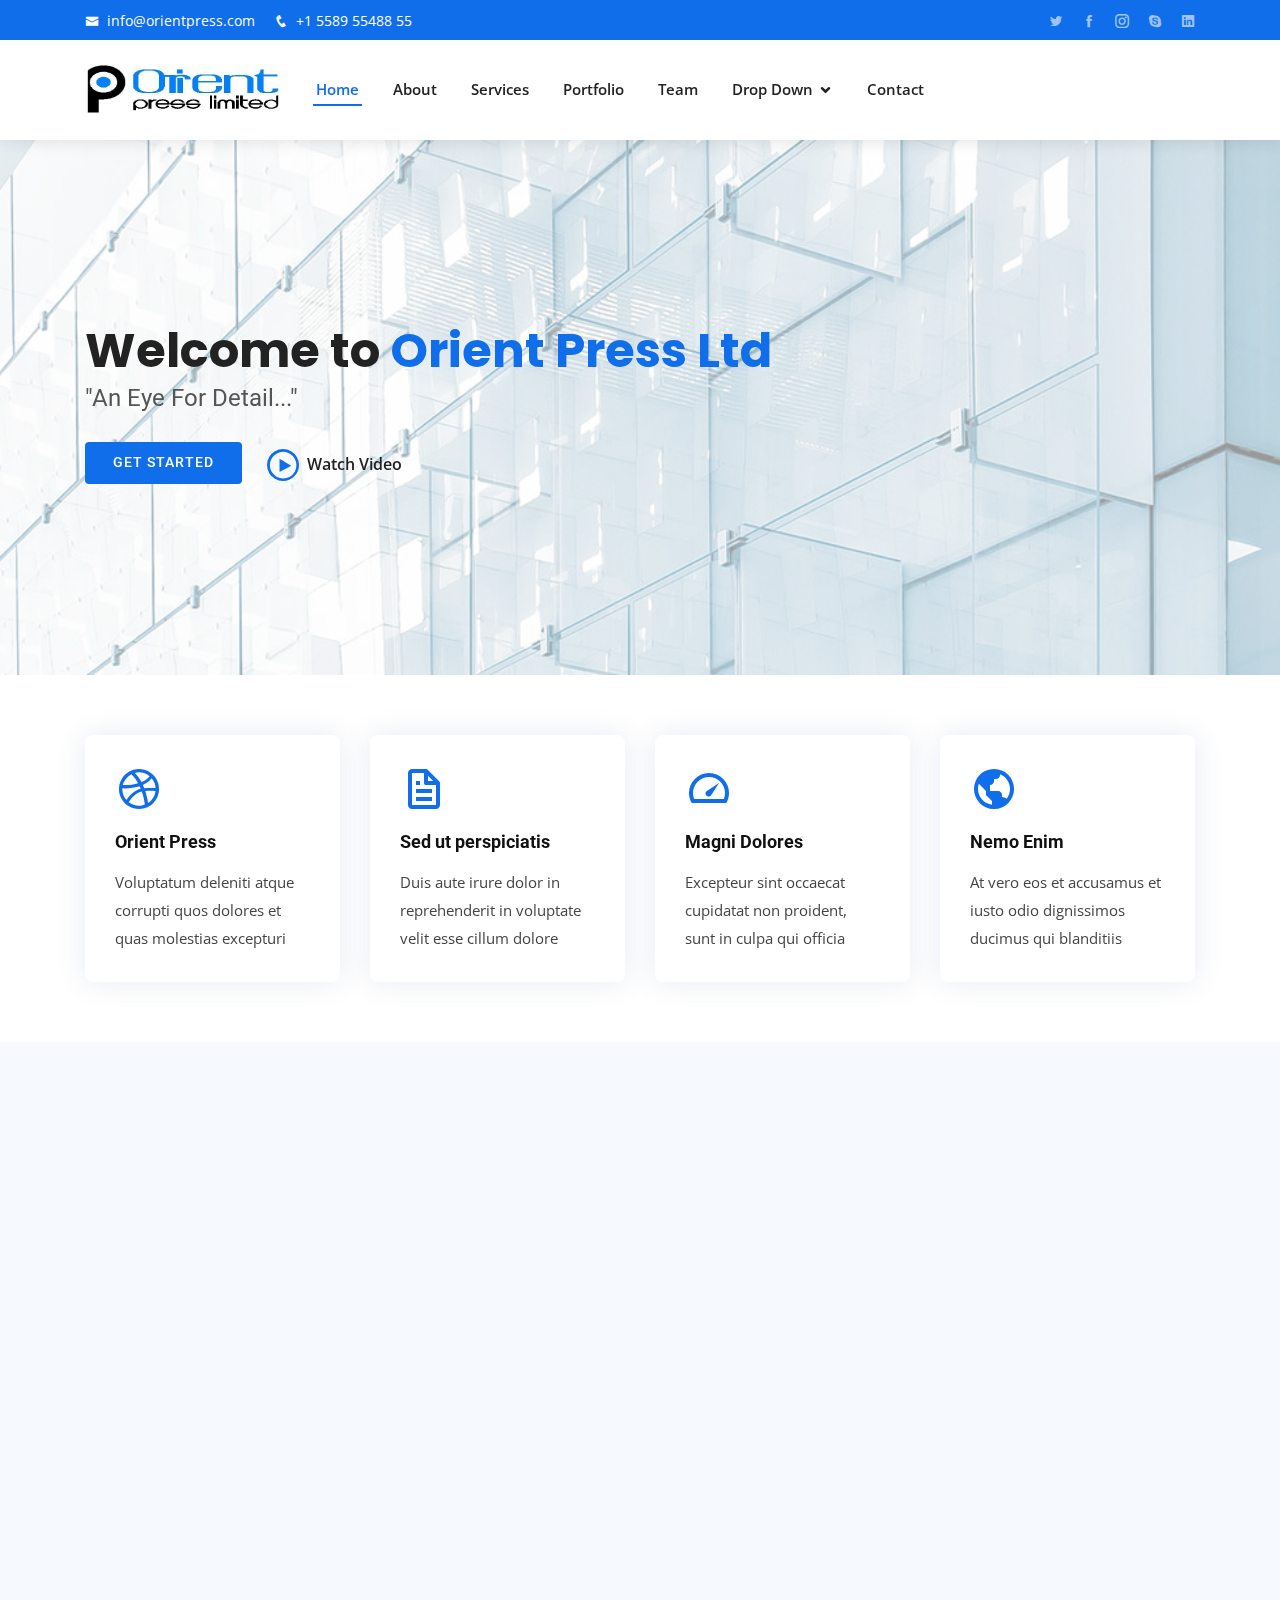
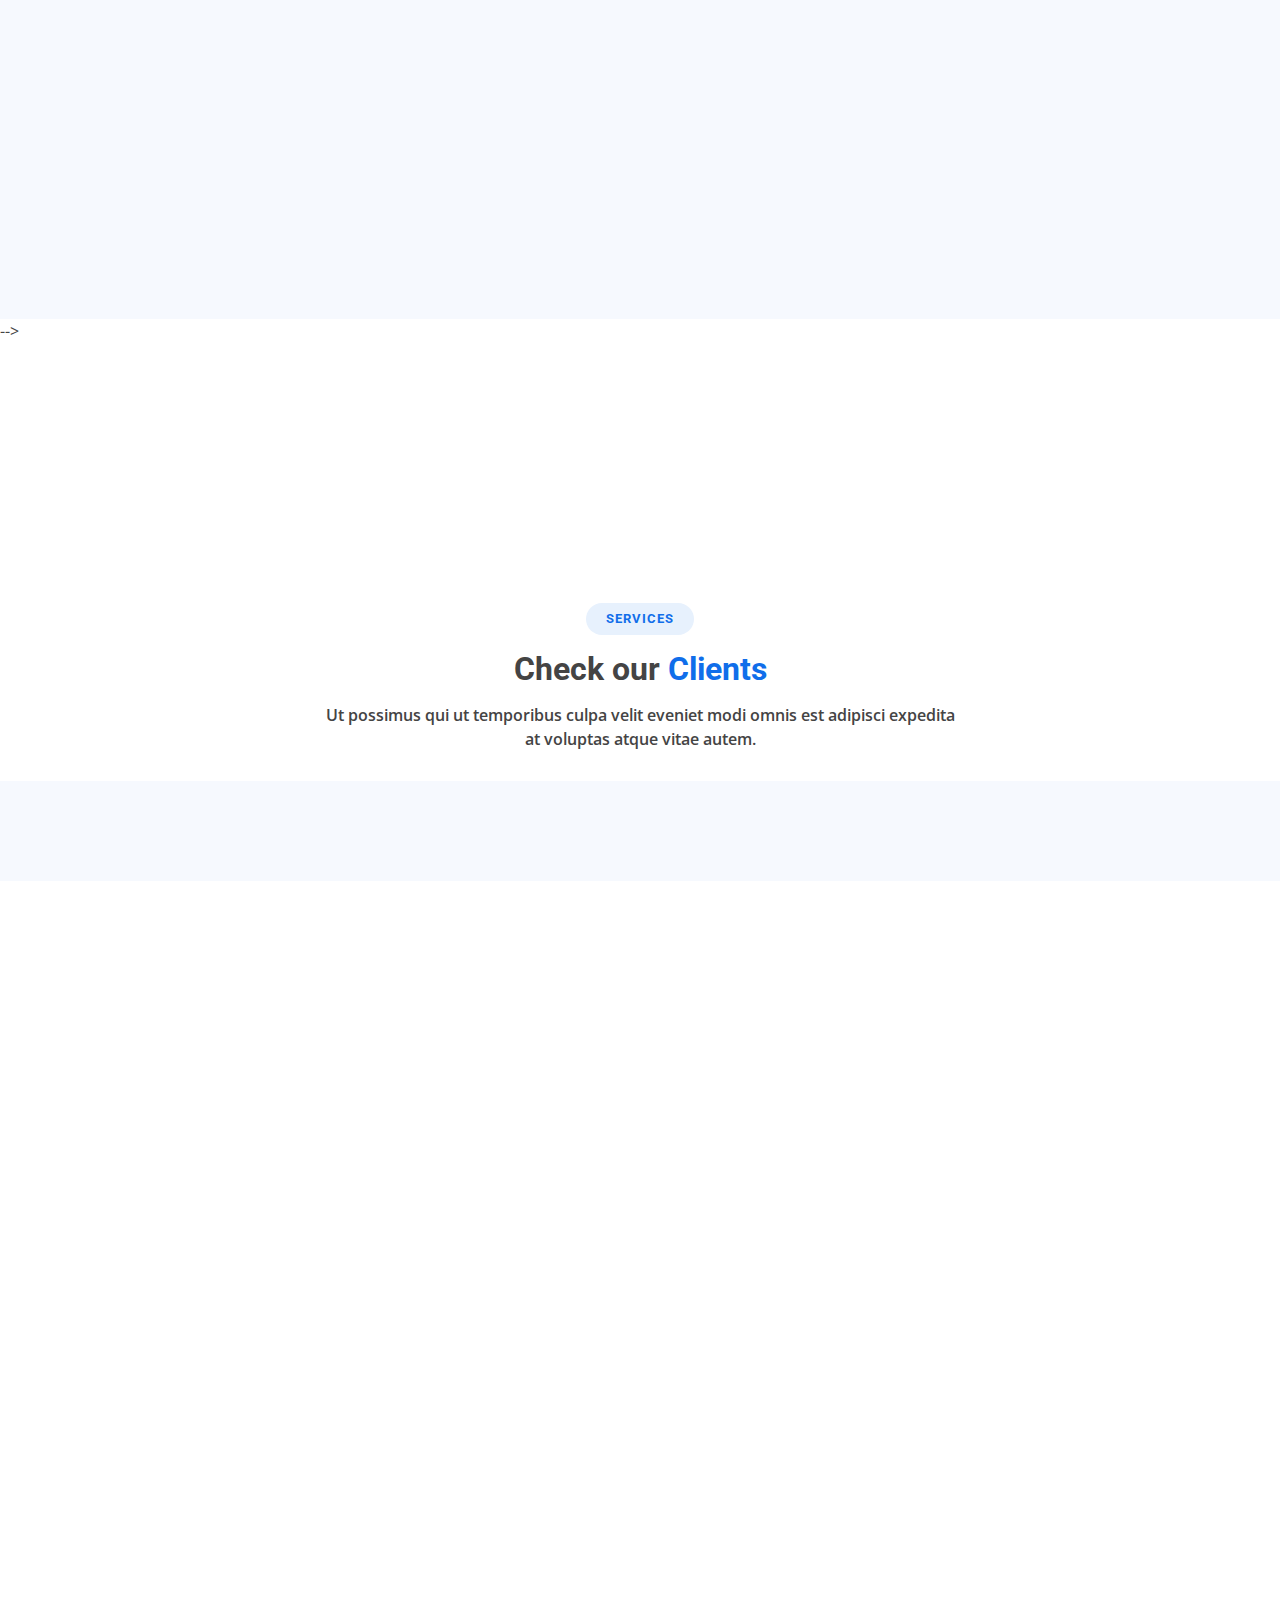
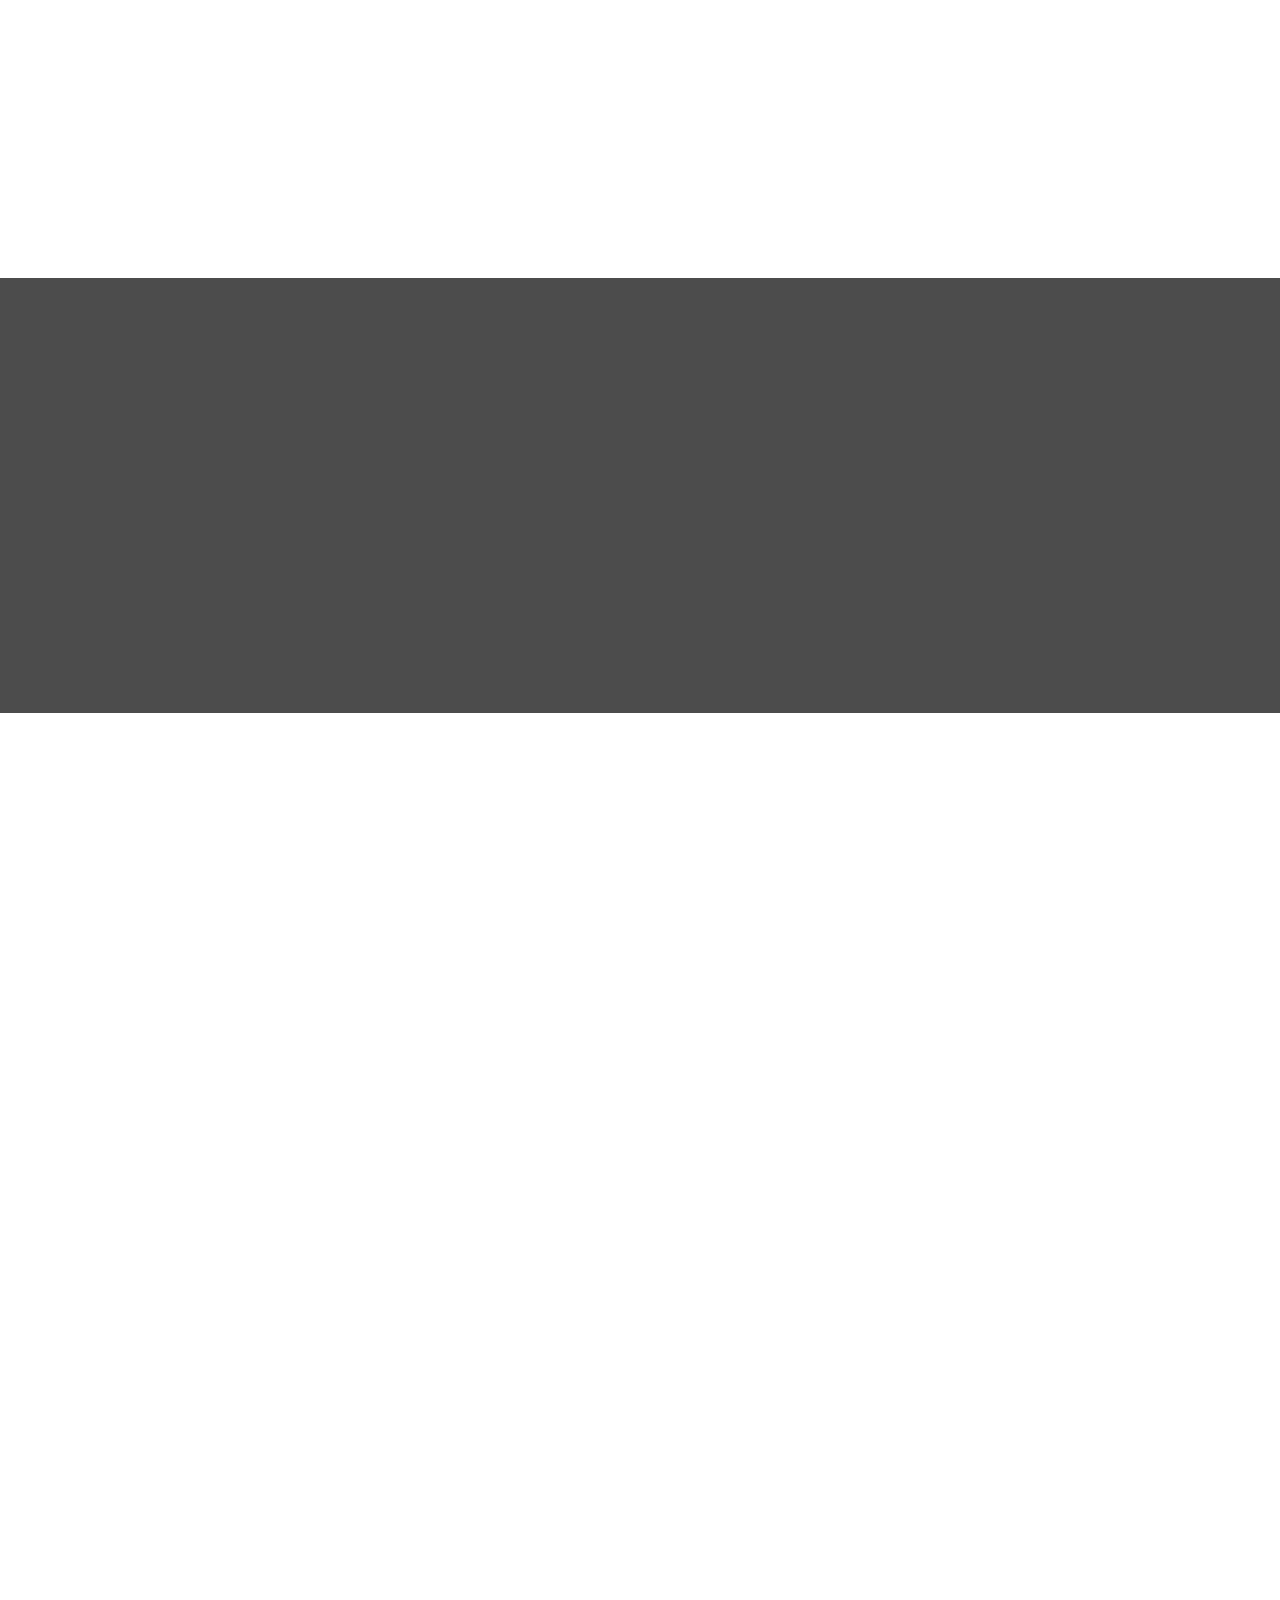
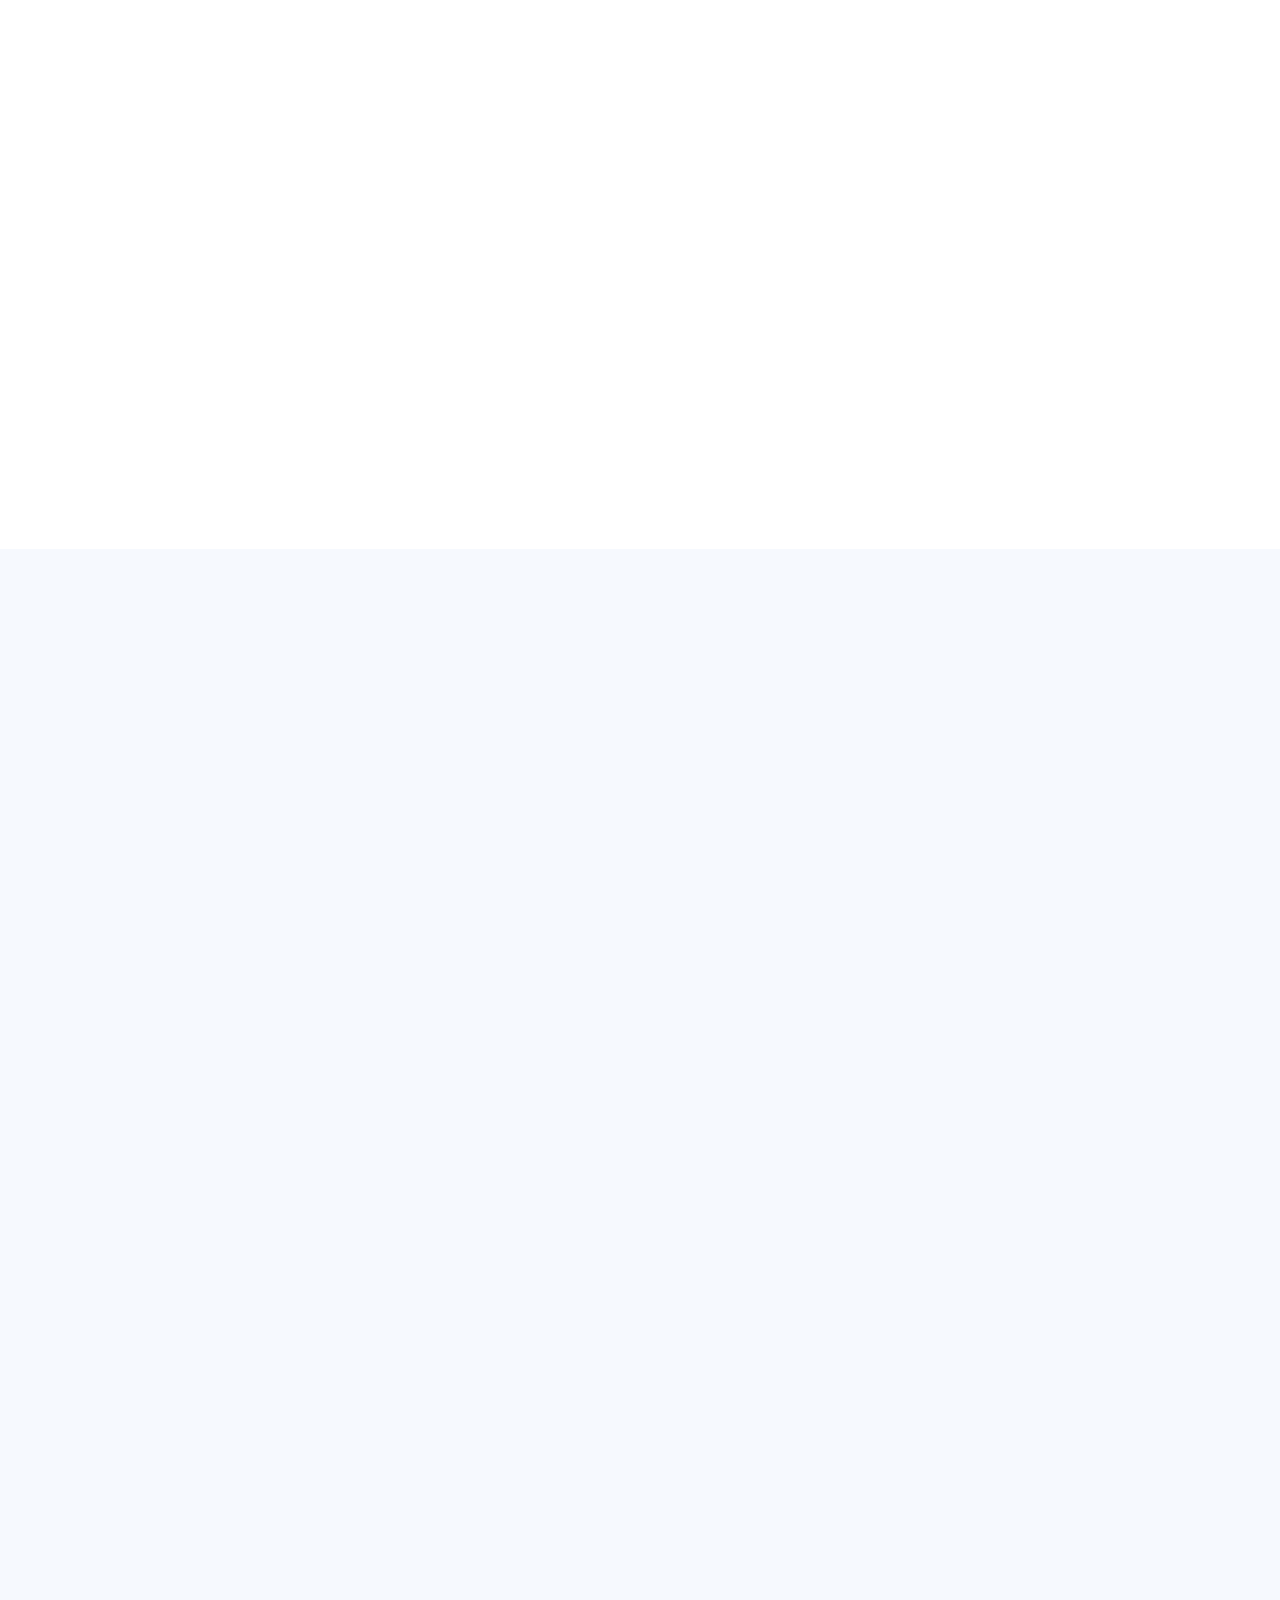
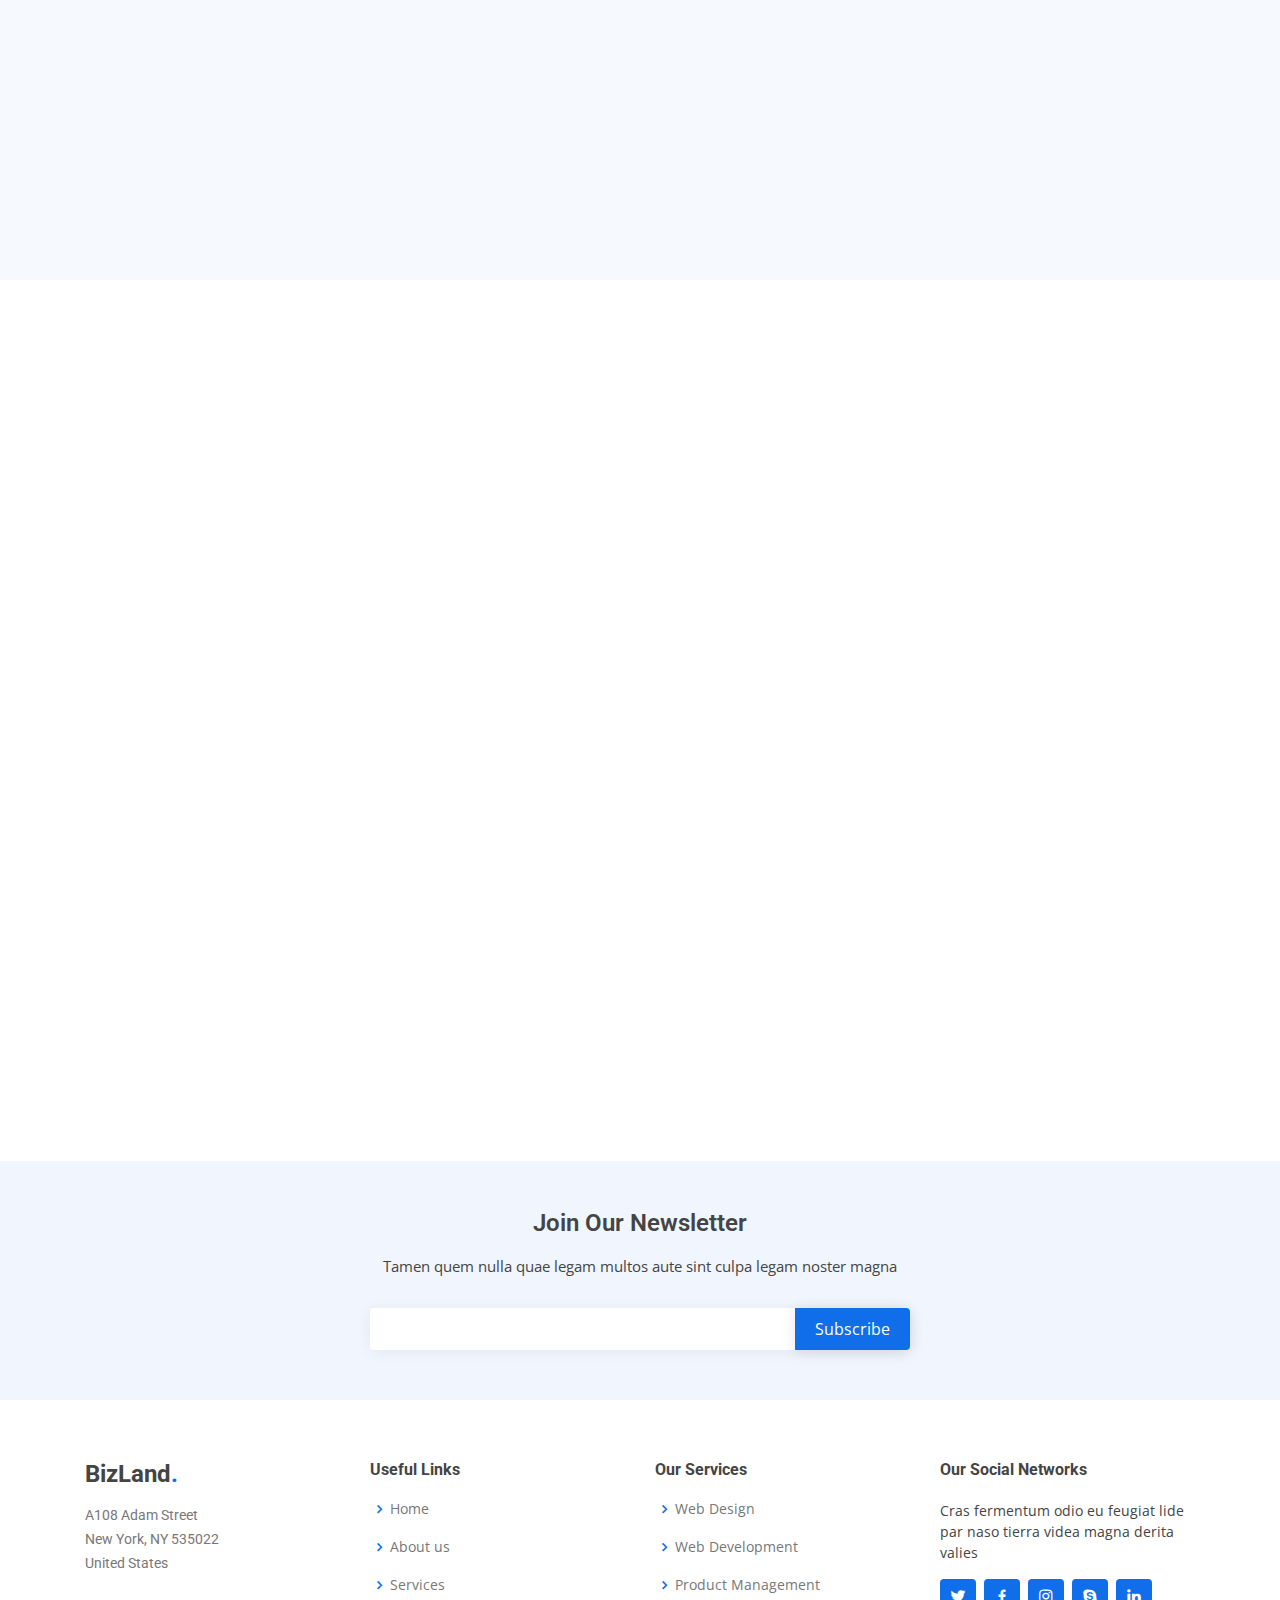
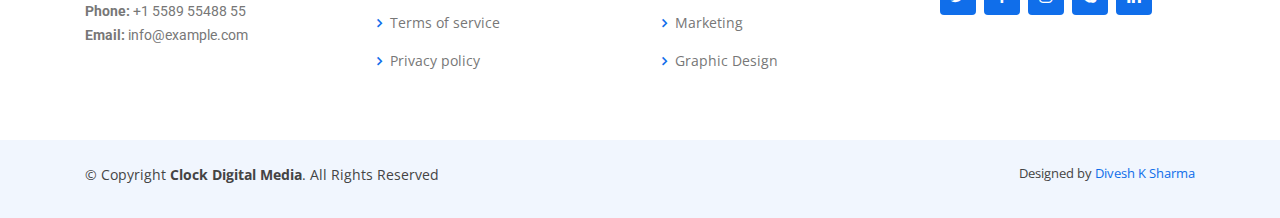
==== commit 1b4a163f: "Update index.html" ====
--- a/index.html
+++ b/index.html
@@ -5,7 +5,7 @@
   <meta charset="utf-8">
   <meta content="width=device-width, initial-scale=1.0" name="viewport">
 
-  <title>BizLand Bootstrap Template - Index</title>
+  <title>Orient Press Ltd - Index</title>
   <meta content="" name="description">
   <meta content="" name="keywords">
 
@@ -988,14 +988,14 @@
 
     <div class="container py-4">
       <div class="copyright">
-        &copy; Copyright <strong><span>BizLand</span></strong>. All Rights Reserved
+        &copy; Copyright <strong><span>Clock Digital Media</span></strong>. All Rights Reserved
       </div>
       <div class="credits">
         <!-- All the links in the footer should remain intact. -->
         <!-- You can delete the links only if you purchased the pro version. -->
         <!-- Licensing information: https://bootstrapmade.com/license/ -->
         <!-- Purchase the pro version with working PHP/AJAX contact form: https://bootstrapmade.com/bizland-bootstrap-business-template/ -->
-        Designed by <a href="https://bootstrapmade.com/">BootstrapMade</a>
+        Designed by <a href="https://diveshksharma.com/">Divesh K Sharma</a>
       </div>
     </div>
   </footer><!-- End Footer -->
@@ -1020,4 +1020,4 @@
 
 </body>
 
-</html>+</html>
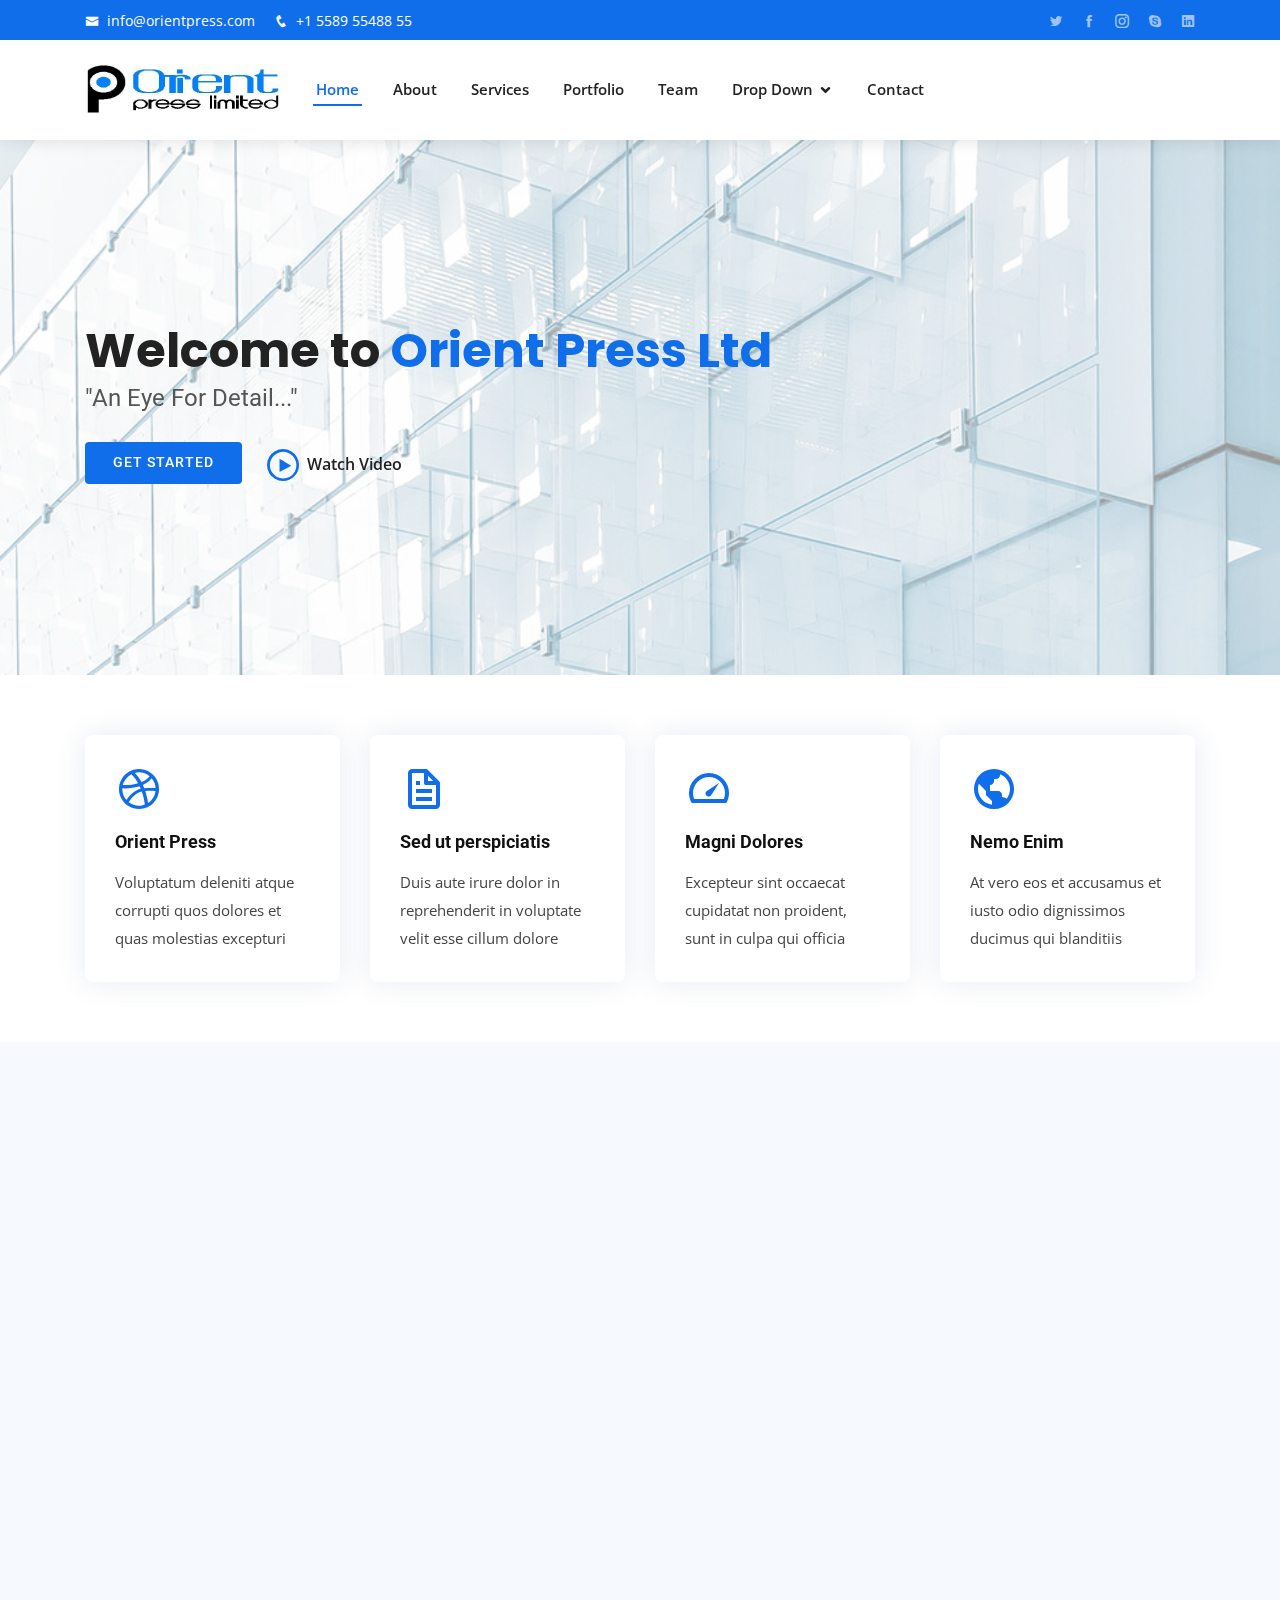
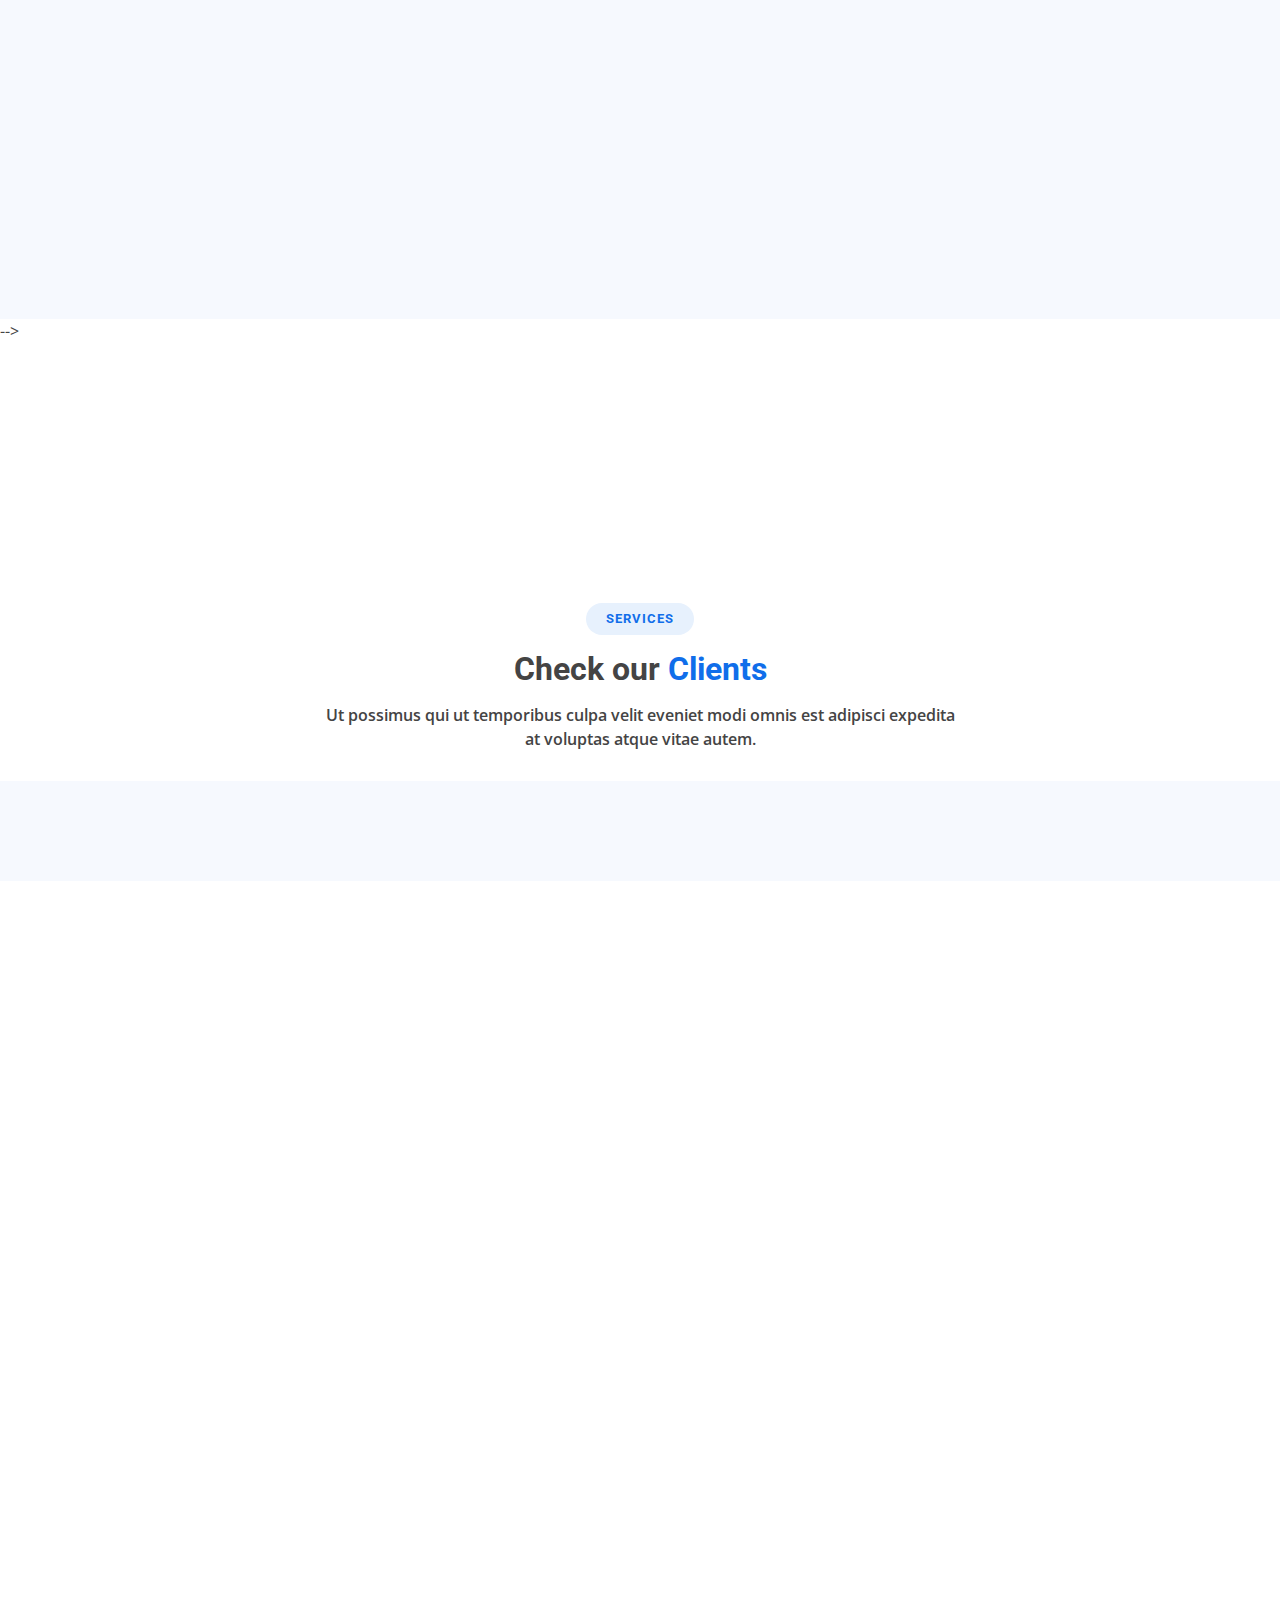
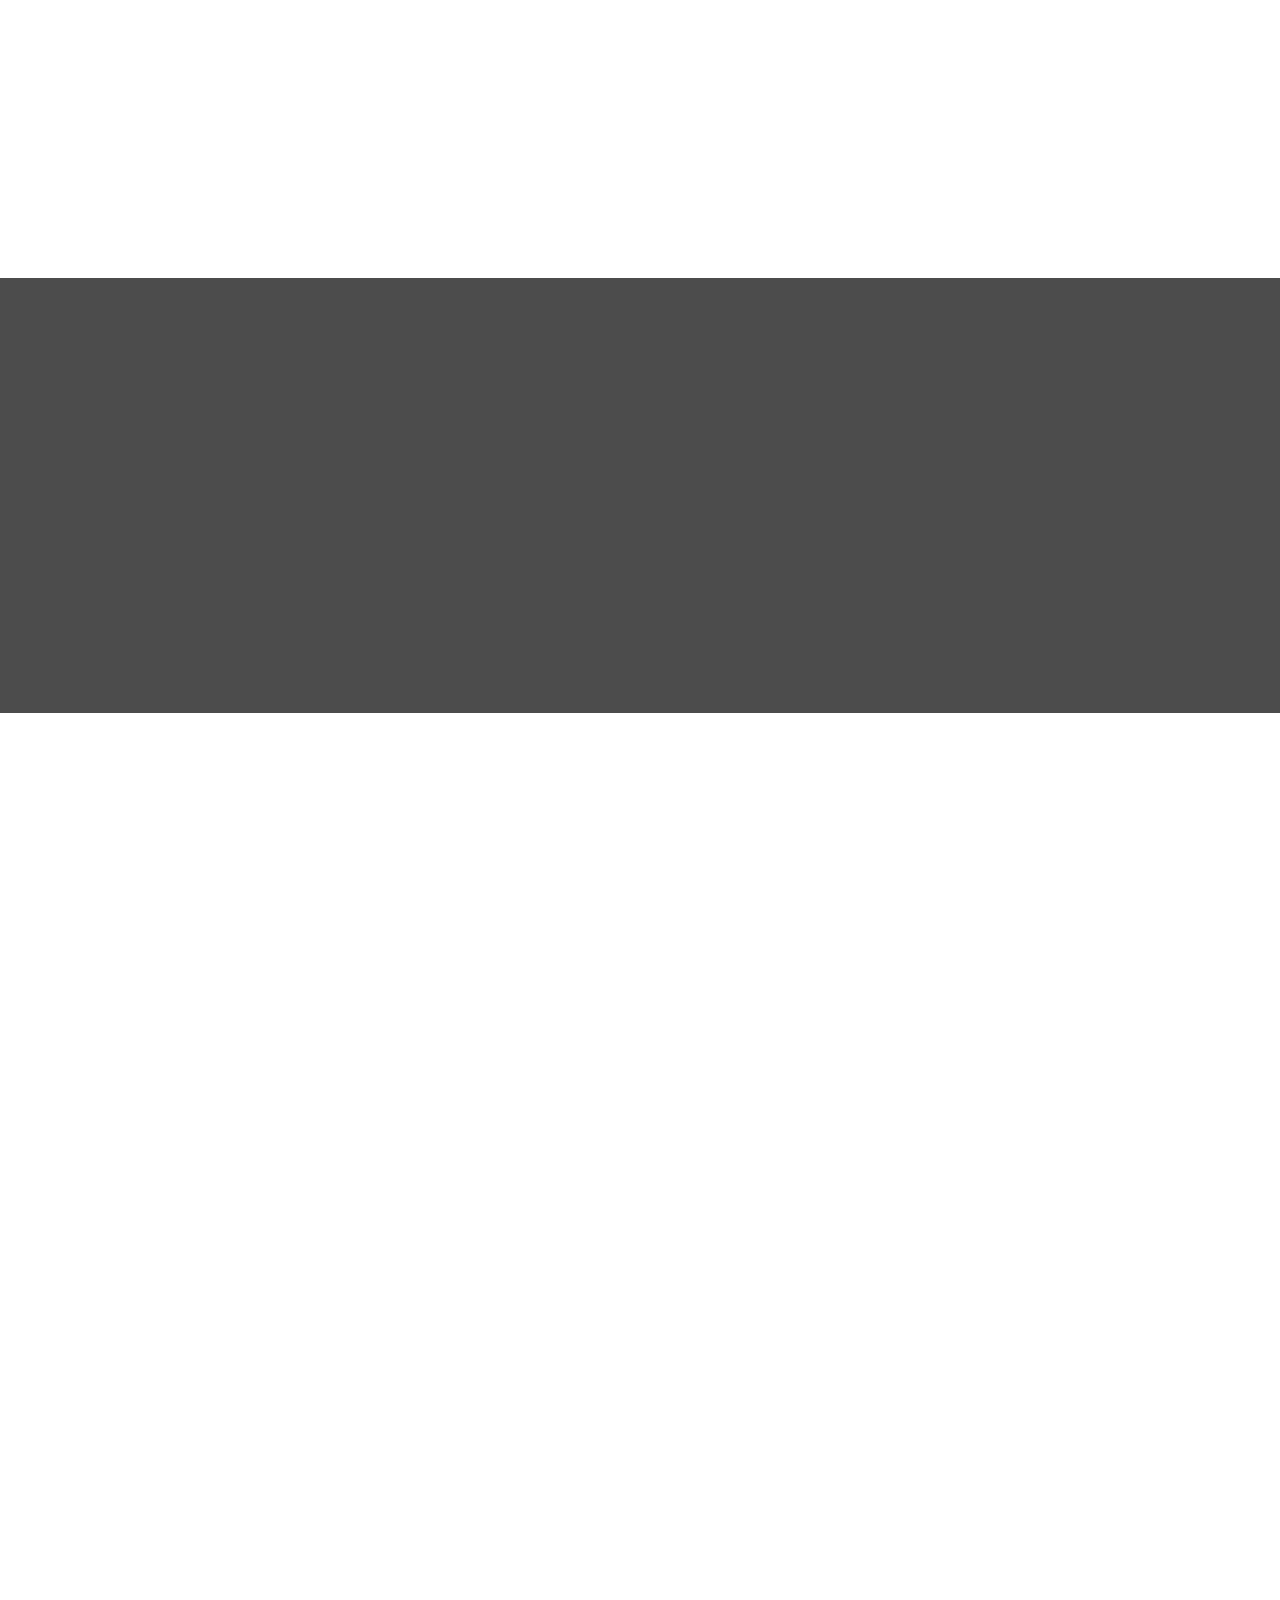
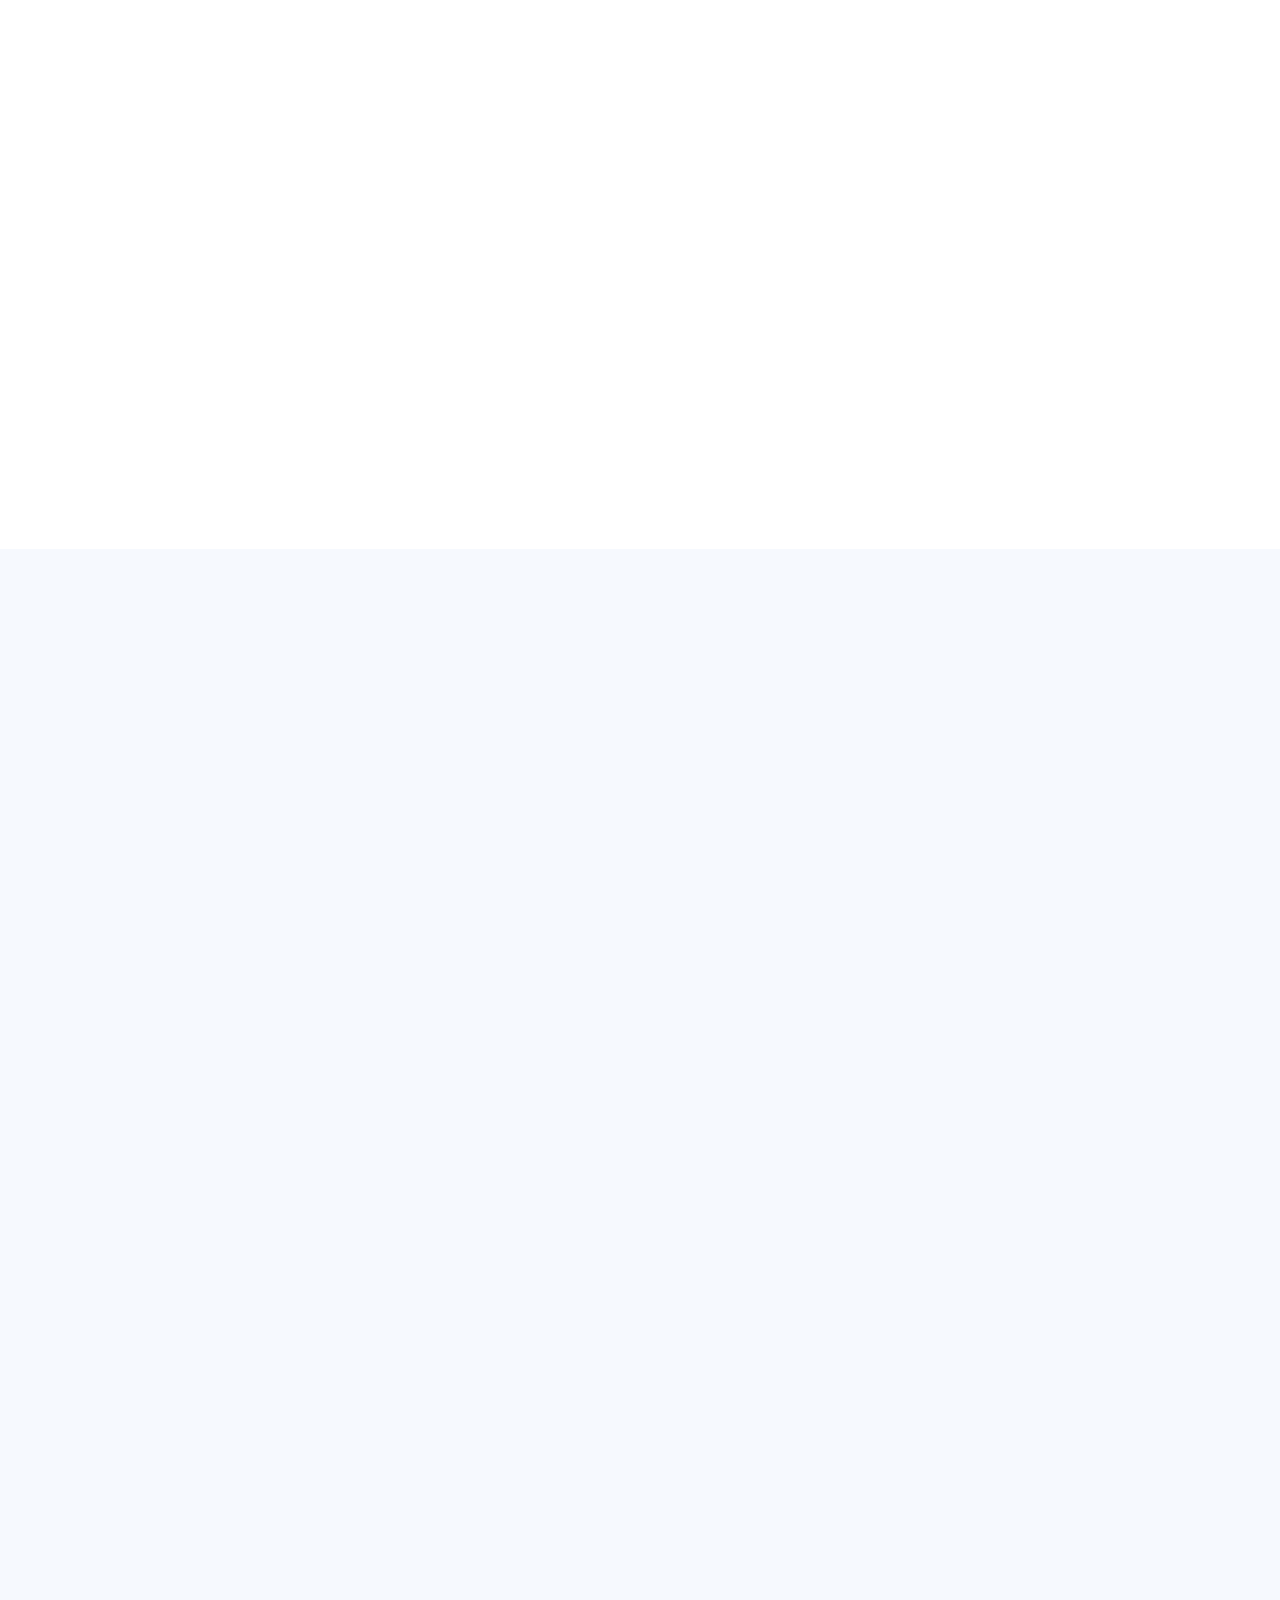
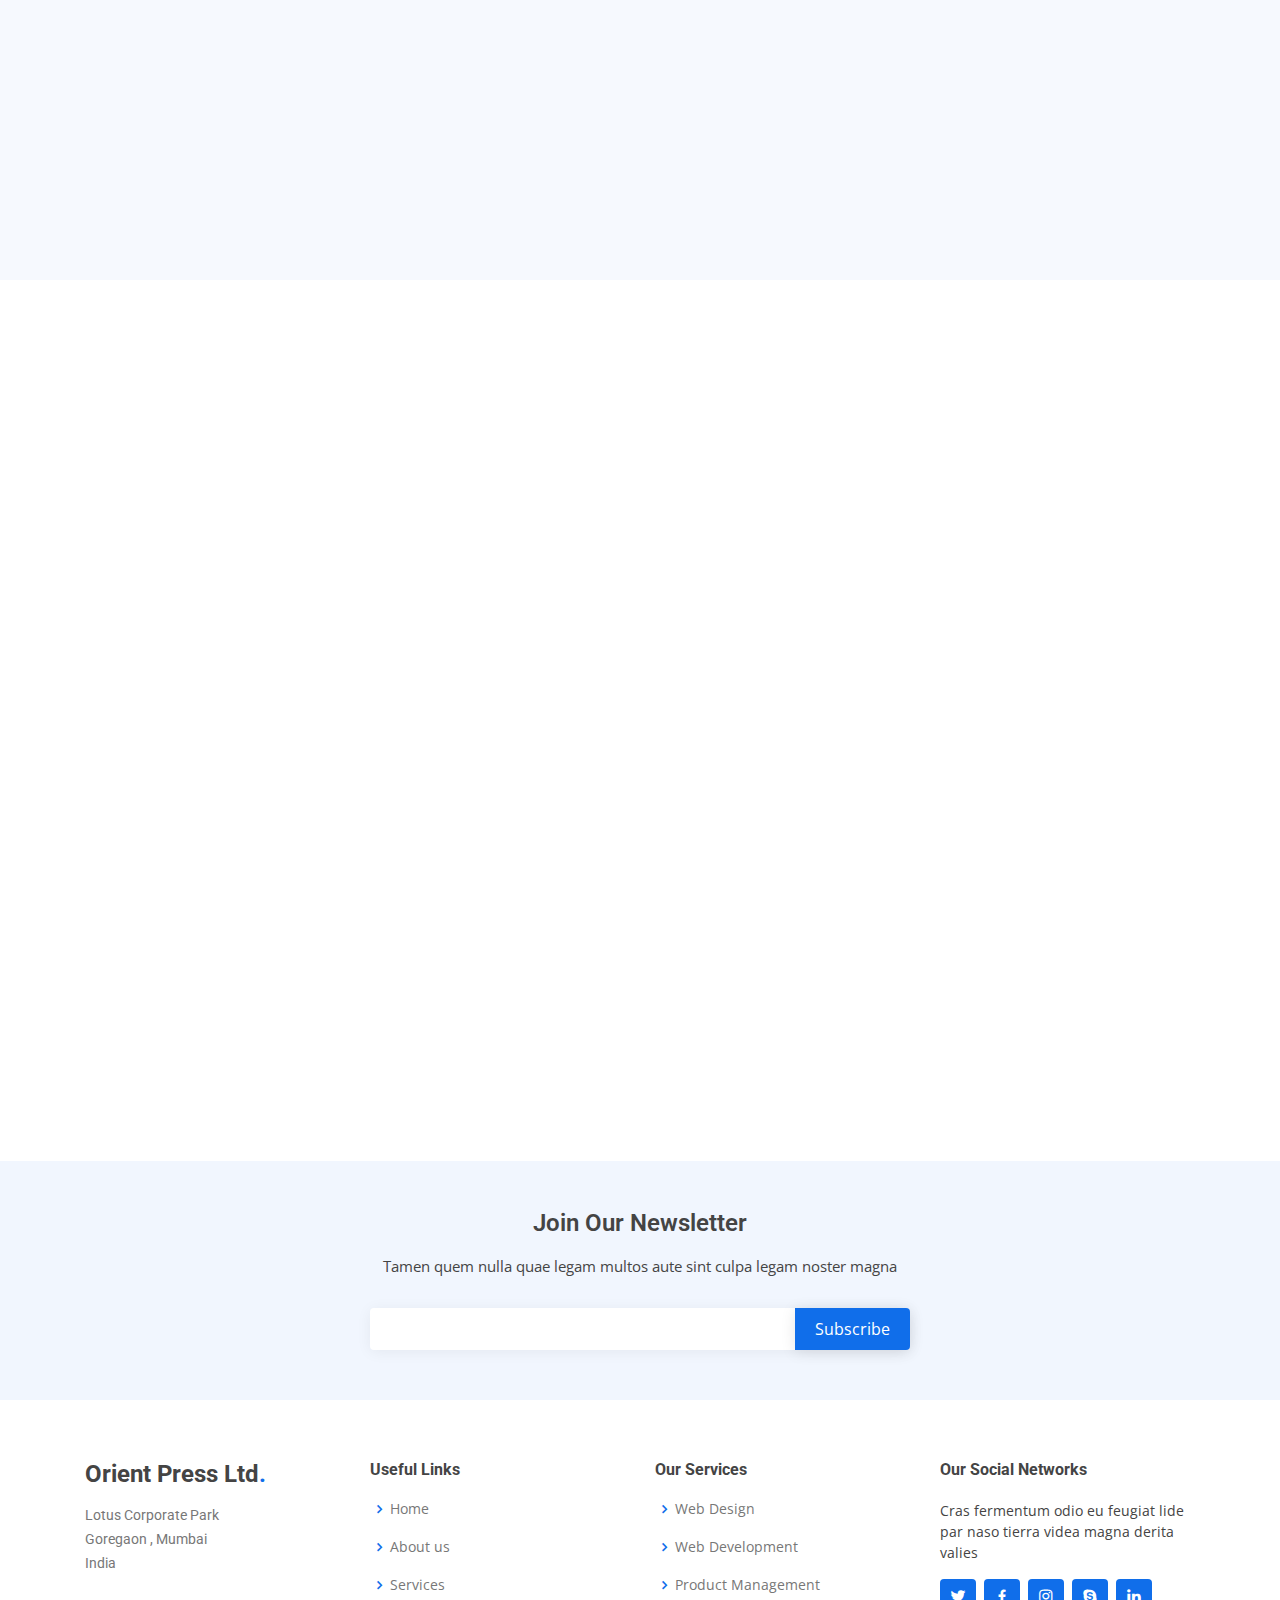
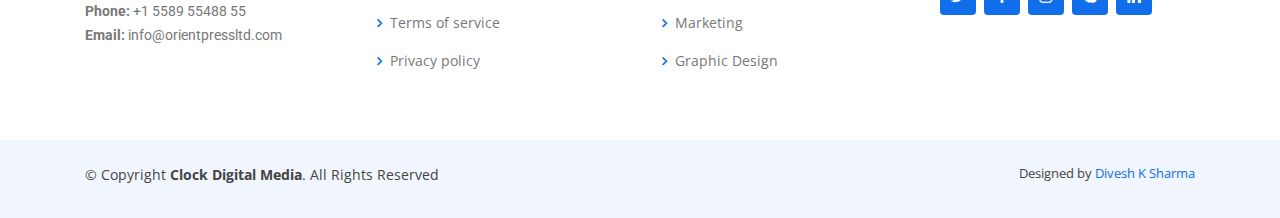
==== commit 6eec7879: "Update index.html" ====
--- a/index.html
+++ b/index.html
@@ -938,13 +938,13 @@
         <div class="row">
 
           <div class="col-lg-3 col-md-6 footer-contact">
-            <h3>BizLand<span>.</span></h3>
+            <h3>Orient Press Ltd<span>.</span></h3>
             <p>
-              A108 Adam Street <br>
-              New York, NY 535022<br>
-              United States <br><br>
+              Lotus Corporate Park <br>
+              Goregaon , Mumbai <br>
+              India <br><br>
               <strong>Phone:</strong> +1 5589 55488 55<br>
-              <strong>Email:</strong> info@example.com<br>
+              <strong>Email:</strong> info@orientpressltd.com<br>
             </p>
           </div>
 
